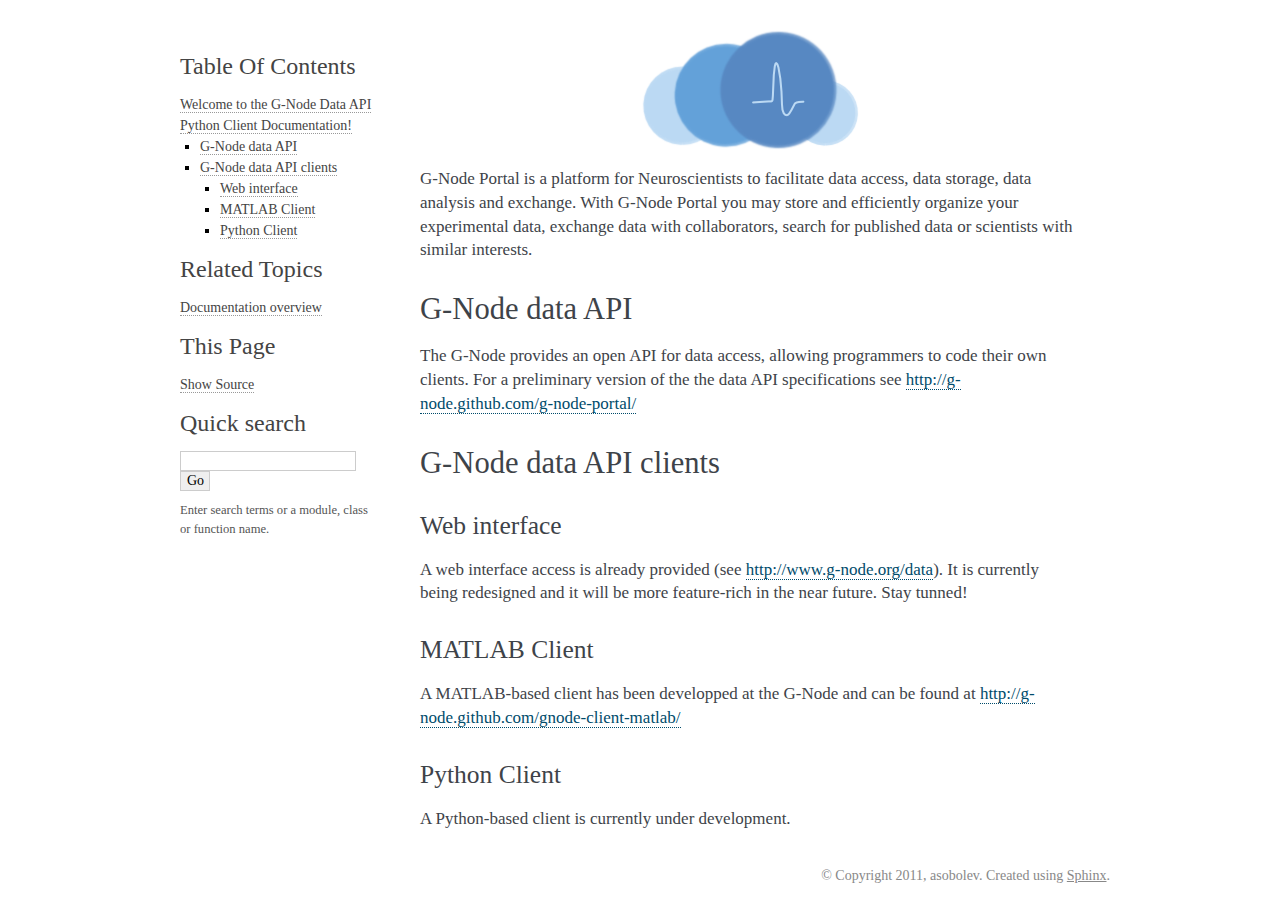
==== index.html @ b9b20824 "fix stupid _static bug" ====
<!DOCTYPE html PUBLIC "-//W3C//DTD XHTML 1.0 Transitional//EN"
  "http://www.w3.org/TR/xhtml1/DTD/xhtml1-transitional.dtd">


<html xmlns="http://www.w3.org/1999/xhtml">
  <head>
    <meta http-equiv="Content-Type" content="text/html; charset=utf-8" />
    
    <title>Welcome to the G-Node Data API Python Client Documentation! &mdash; g-node-portal 0.6 documentation</title>
    
    <link rel="stylesheet" href="static/flasky.css" type="text/css" />
    <link rel="stylesheet" href="static/pygments.css" type="text/css" />
    
    <script type="text/javascript">
      var DOCUMENTATION_OPTIONS = {
        URL_ROOT:    '',
        VERSION:     '0.6',
        COLLAPSE_INDEX: false,
        FILE_SUFFIX: '.html',
        HAS_SOURCE:  true
      };
    </script>
    <script type="text/javascript" src="static/jquery.js"></script>
    <script type="text/javascript" src="static/underscore.js"></script>
    <script type="text/javascript" src="static/doctools.js"></script>
    <link rel="top" title="g-node-portal 0.6 documentation" href="#" />
   
  
  <link media="only screen and (max-device-width: 480px)" href="static/small_flask.css" type= "text/css" rel="stylesheet" />

  </head>
  <body>
  
  
  <div class=indexwrapper>
  

    <div class="related">
      <h3>Navigation</h3>
      <ul>
        <li class="right" style="margin-right: 10px">
          <a href="genindex.html" title="General Index"
             accesskey="I">index</a></li>
        <li><a href="#">g-node-portal 0.6 documentation</a> &raquo;</li> 
      </ul>
    </div>  

    <div class="document">
      <div class="documentwrapper">
        <div class="bodywrapper">
          <div class="body">
            
  <div class="section" id="welcome-to-the-g-node-data-api-python-client-documentation">
<h1>Welcome to the G-Node Data API Python Client Documentation!<a class="headerlink" href="#welcome-to-the-g-node-data-api-python-client-documentation" title="Permalink to this headline">¶</a></h1>
<p>G-Node Portal is a platform for Neuroscientists to facilitate data access, data storage, data analysis and exchange. With G-Node Portal you may store and efficiently organize your experimental data, exchange data with collaborators, search for published data or scientists with similar interests.</p>
<div class="section" id="g-node-data-api">
<h2>G-Node data API<a class="headerlink" href="#g-node-data-api" title="Permalink to this headline">¶</a></h2>
<p>The G-Node provides an open API for data access, allowing programmers to code their own clients. For a preliminary version of the the data API specifications see <a class="reference external" href="http://g-node.github.com/g-node-portal/">http://g-node.github.com/g-node-portal/</a></p>
</div>
<div class="section" id="g-node-data-api-clients">
<h2>G-Node data API clients<a class="headerlink" href="#g-node-data-api-clients" title="Permalink to this headline">¶</a></h2>
<div class="section" id="web-interface">
<h3>Web interface<a class="headerlink" href="#web-interface" title="Permalink to this headline">¶</a></h3>
<p>A web interface access is already provided (see <a class="reference external" href="http://www.g-node.org/data">http://www.g-node.org/data</a>). It is currently being redesigned and it will be more feature-rich in the near future. Stay tunned!</p>
</div>
<div class="section" id="matlab-client">
<h3>MATLAB Client<a class="headerlink" href="#matlab-client" title="Permalink to this headline">¶</a></h3>
<p>A MATLAB-based client has been developped at the G-Node and can be found at <a class="reference external" href="http://g-node.github.com/gnode-client-matlab/">http://g-node.github.com/gnode-client-matlab/</a></p>
</div>
<div class="section" id="python-client">
<h3>Python Client<a class="headerlink" href="#python-client" title="Permalink to this headline">¶</a></h3>
<p>A Python-based client is currently under development.</p>
</div>
</div>
</div>


          </div>
        </div>
      </div>
      <div class="sphinxsidebar">
        <div class="sphinxsidebarwrapper">
  <h3><a href="#">Table Of Contents</a></h3>
  <ul>
<li><a class="reference internal" href="#">Welcome to the G-Node Data API Python Client Documentation!</a><ul>
<li><a class="reference internal" href="#g-node-data-api">G-Node data API</a></li>
<li><a class="reference internal" href="#g-node-data-api-clients">G-Node data API clients</a><ul>
<li><a class="reference internal" href="#web-interface">Web interface</a></li>
<li><a class="reference internal" href="#matlab-client">MATLAB Client</a></li>
<li><a class="reference internal" href="#python-client">Python Client</a></li>
</ul>
</li>
</ul>
</li>
</ul>
<h3>Related Topics</h3>
<ul>
  <li><a href="#">Documentation overview</a><ul>
  </ul></li>
</ul>
  <h3>This Page</h3>
  <ul class="this-page-menu">
    <li><a href="_sources/index.txt"
           rel="nofollow">Show Source</a></li>
  </ul>
<div id="searchbox" style="display: none">
  <h3>Quick search</h3>
    <form class="search" action="search.html" method="get">
      <input type="text" name="q" />
      <input type="submit" value="Go" />
      <input type="hidden" name="check_keywords" value="yes" />
      <input type="hidden" name="area" value="default" />
    </form>
    <p class="searchtip" style="font-size: 90%">
    Enter search terms or a module, class or function name.
    </p>
</div>
<script type="text/javascript">$('#searchbox').show(0);</script>
        </div>
      </div>
      <div class="clearer"></div>
    </div>
  <div class="footer">
    &copy; Copyright 2011, asobolev.
    Created using <a href="http://sphinx.pocoo.org/">Sphinx</a>.
  </div>
  
  </div>
  
  </body>
</html>
---- static/flasky.css ----
/*
 * flasky.css_t
 * ~~~~~~~~~~~~
 *
 * :copyright: Copyright 2010 by Armin Ronacher.
 * :license: Flask Design License, see LICENSE for details.
 */



 
@import url("basic.css");
 
/* -- page layout ----------------------------------------------------------- */
 
body {
    font-family: 'Georgia', serif;
    font-size: 17px;
    background-color: white;
    color: #000;
    margin: 0;
    padding: 0;
}

div.document {
    width: 940px;
    margin: 30px auto 0 auto;
}

div.documentwrapper {
    float: left;
    width: 100%;
}

div.bodywrapper {
    margin: 0 0 0 220px;
}

div.sphinxsidebar {
    width: 220px;
}

hr {
    border: 1px solid #B1B4B6;
}
 
div.body {
    background-color: #ffffff;
    color: #3E4349;
    padding: 0 30px 0 30px;
}

img.floatingflask {
    padding: 0 0 10px 10px;
    float: right;
}
 
div.footer {
    width: 940px;
    margin: 20px auto 30px auto;
    font-size: 14px;
    color: #888;
    text-align: right;
}

div.footer a {
    color: #888;
}

div.related {
    display: none;
}
 
div.sphinxsidebar a {
    color: #444;
    text-decoration: none;
    border-bottom: 1px dotted #999;
}

div.sphinxsidebar a:hover {
    border-bottom: 1px solid #999;
}
 
div.sphinxsidebar {
    font-size: 14px;
    line-height: 1.5;
}

div.sphinxsidebarwrapper {
    padding: 18px 10px;
}

div.sphinxsidebarwrapper p.logo {
    padding: 0 0 20px 0;
    margin: 0;
    text-align: center;
}
 
div.sphinxsidebar h3,
div.sphinxsidebar h4 {
    font-family: 'Garamond', 'Georgia', serif;
    color: #444;
    font-size: 24px;
    font-weight: normal;
    margin: 0 0 5px 0;
    padding: 0;
}

div.sphinxsidebar h4 {
    font-size: 20px;
}
 
div.sphinxsidebar h3 a {
    color: #444;
}

div.sphinxsidebar p.logo a,
div.sphinxsidebar h3 a,
div.sphinxsidebar p.logo a:hover,
div.sphinxsidebar h3 a:hover {
    border: none;
}
 
div.sphinxsidebar p {
    color: #555;
    margin: 10px 0;
}

div.sphinxsidebar ul {
    margin: 10px 0;
    padding: 0;
    color: #000;
}
 
div.sphinxsidebar input {
    border: 1px solid #ccc;
    font-family: 'Georgia', serif;
    font-size: 1em;
}
 
/* -- body styles ----------------------------------------------------------- */
 
a {
    color: #004B6B;
    text-decoration: underline;
}
 
a:hover {
    color: #6D4100;
    text-decoration: underline;
}
 
div.body h1,
div.body h2,
div.body h3,
div.body h4,
div.body h5,
div.body h6 {
    font-family: 'Garamond', 'Georgia', serif;
    font-weight: normal;
    margin: 30px 0px 10px 0px;
    padding: 0;
}


div.indexwrapper h1 {
    text-indent: -999999px;
    background: url('logo.png') no-repeat center center;
    height: 120px;
}

 
div.body h1 { margin-top: 0; padding-top: 0; font-size: 240%; }
div.body h2 { font-size: 180%; }
div.body h3 { font-size: 150%; }
div.body h4 { font-size: 130%; }
div.body h5 { font-size: 100%; }
div.body h6 { font-size: 100%; }
 
a.headerlink {
    color: #ddd;
    padding: 0 4px;
    text-decoration: none;
}
 
a.headerlink:hover {
    color: #444;
    background: #eaeaea;
}
 
div.body p, div.body dd, div.body li {
    line-height: 1.4em;
}

div.admonition {
    background: #fafafa;
    margin: 20px -30px;
    padding: 10px 30px;
    border-top: 1px solid #ccc;
    border-bottom: 1px solid #ccc;
}

div.admonition tt.xref, div.admonition a tt {
    border-bottom: 1px solid #fafafa;
}

dd div.admonition {
    margin-left: -60px;
    padding-left: 60px;
}

div.admonition p.admonition-title {
    font-family: 'Garamond', 'Georgia', serif;
    font-weight: normal;
    font-size: 24px;
    margin: 0 0 10px 0;
    padding: 0;
    line-height: 1;
}

div.admonition p.last {
    margin-bottom: 0;
}

div.highlight {
    background-color: white;
}

dt:target, .highlight {
    background: #FAF3E8;
}

div.note {
    background-color: #eee;
    border: 1px solid #ccc;
}
 
div.seealso {
    background-color: #ffc;
    border: 1px solid #ff6;
}
 
div.topic {
    background-color: #eee;
}
 
p.admonition-title {
    display: inline;
}
 
p.admonition-title:after {
    content: ":";
}

pre, tt {
    font-family: 'Consolas', 'Menlo', 'Deja Vu Sans Mono', 'Bitstream Vera Sans Mono', monospace;
    font-size: 0.9em;
}

img.screenshot {
}

tt.descname, tt.descclassname {
    font-size: 0.95em;
}

tt.descname {
    padding-right: 0.08em;
}

img.screenshot {
    -moz-box-shadow: 2px 2px 4px #eee;
    -webkit-box-shadow: 2px 2px 4px #eee;
    box-shadow: 2px 2px 4px #eee;
}

table.docutils {
    border: 1px solid #888;
    -moz-box-shadow: 2px 2px 4px #eee;
    -webkit-box-shadow: 2px 2px 4px #eee;
    box-shadow: 2px 2px 4px #eee;
}

table.docutils td, table.docutils th {
    border: 1px solid #888;
    padding: 0.25em 0.7em;
}

table.field-list, table.footnote {
    border: none;
    -moz-box-shadow: none;
    -webkit-box-shadow: none;
    box-shadow: none;
}

table.footnote {
    margin: 15px 0;
    width: 100%;
    border: 1px solid #eee;
    background: #fdfdfd;
    font-size: 0.9em;
}

table.footnote + table.footnote {
    margin-top: -15px;
    border-top: none;
}

table.field-list th {
    padding: 0 0.8em 0 0;
}

table.field-list td {
    padding: 0;
}

table.footnote td.label {
    width: 0px;
    padding: 0.3em 0 0.3em 0.5em;
}

table.footnote td {
    padding: 0.3em 0.5em;
}

dl {
    margin: 0;
    padding: 0;
}

dl dd {
    margin-left: 30px;
}

blockquote {
    margin: 0 0 0 30px;
    padding: 0;
}

ul, ol {
    margin: 10px 0 10px 30px;
    padding: 0;
}
 
pre {
    background: #eee;
    padding: 7px 30px;
    margin: 15px -30px;
    line-height: 1.3em;
}

dl pre, blockquote pre, li pre {
    margin-left: -60px;
    padding-left: 60px;
}

dl dl pre {
    margin-left: -90px;
    padding-left: 90px;
}
 
tt {
    background-color: #ecf0f3;
    color: #222;
    /* padding: 1px 2px; */
}

tt.xref, a tt {
    background-color: #FBFBFB;
    border-bottom: 1px solid white;
}

a.reference {
    text-decoration: none;
    border-bottom: 1px dotted #004B6B;
}

a.reference:hover {
    border-bottom: 1px solid #6D4100;
}

a.footnote-reference {
    text-decoration: none;
    font-size: 0.7em;
    vertical-align: top;
    border-bottom: 1px dotted #004B6B;
}

a.footnote-reference:hover {
    border-bottom: 1px solid #6D4100;
}

a:hover tt {
    background: #EEE;
}
---- static/pygments.css ----
.highlight .hll { background-color: #ffffcc }
.highlight  { background: #eeffcc; }
.highlight .c { color: #408090; font-style: italic } /* Comment */
.highlight .err { border: 1px solid #FF0000 } /* Error */
.highlight .k { color: #007020; font-weight: bold } /* Keyword */
.highlight .o { color: #666666 } /* Operator */
.highlight .cm { color: #408090; font-style: italic } /* Comment.Multiline */
.highlight .cp { color: #007020 } /* Comment.Preproc */
.highlight .c1 { color: #408090; font-style: italic } /* Comment.Single */
.highlight .cs { color: #408090; background-color: #fff0f0 } /* Comment.Special */
.highlight .gd { color: #A00000 } /* Generic.Deleted */
.highlight .ge { font-style: italic } /* Generic.Emph */
.highlight .gr { color: #FF0000 } /* Generic.Error */
.highlight .gh { color: #000080; font-weight: bold } /* Generic.Heading */
.highlight .gi { color: #00A000 } /* Generic.Inserted */
.highlight .go { color: #303030 } /* Generic.Output */
.highlight .gp { color: #c65d09; font-weight: bold } /* Generic.Prompt */
.highlight .gs { font-weight: bold } /* Generic.Strong */
.highlight .gu { color: #800080; font-weight: bold } /* Generic.Subheading */
.highlight .gt { color: #0040D0 } /* Generic.Traceback */
.highlight .kc { color: #007020; font-weight: bold } /* Keyword.Constant */
.highlight .kd { color: #007020; font-weight: bold } /* Keyword.Declaration */
.highlight .kn { color: #007020; font-weight: bold } /* Keyword.Namespace */
.highlight .kp { color: #007020 } /* Keyword.Pseudo */
.highlight .kr { color: #007020; font-weight: bold } /* Keyword.Reserved */
.highlight .kt { color: #902000 } /* Keyword.Type */
.highlight .m { color: #208050 } /* Literal.Number */
.highlight .s { color: #4070a0 } /* Literal.String */
.highlight .na { color: #4070a0 } /* Name.Attribute */
.highlight .nb { color: #007020 } /* Name.Builtin */
.highlight .nc { color: #0e84b5; font-weight: bold } /* Name.Class */
.highlight .no { color: #60add5 } /* Name.Constant */
.highlight .nd { color: #555555; font-weight: bold } /* Name.Decorator */
.highlight .ni { color: #d55537; font-weight: bold } /* Name.Entity */
.highlight .ne { color: #007020 } /* Name.Exception */
.highlight .nf { color: #06287e } /* Name.Function */
.highlight .nl { color: #002070; font-weight: bold } /* Name.Label */
.highlight .nn { color: #0e84b5; font-weight: bold } /* Name.Namespace */
.highlight .nt { color: #062873; font-weight: bold } /* Name.Tag */
.highlight .nv { color: #bb60d5 } /* Name.Variable */
.highlight .ow { color: #007020; font-weight: bold } /* Operator.Word */
.highlight .w { color: #bbbbbb } /* Text.Whitespace */
.highlight .mf { color: #208050 } /* Literal.Number.Float */
.highlight .mh { color: #208050 } /* Literal.Number.Hex */
.highlight .mi { color: #208050 } /* Literal.Number.Integer */
.highlight .mo { color: #208050 } /* Literal.Number.Oct */
.highlight .sb { color: #4070a0 } /* Literal.String.Backtick */
.highlight .sc { color: #4070a0 } /* Literal.String.Char */
.highlight .sd { color: #4070a0; font-style: italic } /* Literal.String.Doc */
.highlight .s2 { color: #4070a0 } /* Literal.String.Double */
.highlight .se { color: #4070a0; font-weight: bold } /* Literal.String.Escape */
.highlight .sh { color: #4070a0 } /* Literal.String.Heredoc */
.highlight .si { color: #70a0d0; font-style: italic } /* Literal.String.Interpol */
.highlight .sx { color: #c65d09 } /* Literal.String.Other */
.highlight .sr { color: #235388 } /* Literal.String.Regex */
.highlight .s1 { color: #4070a0 } /* Literal.String.Single */
.highlight .ss { color: #517918 } /* Literal.String.Symbol */
.highlight .bp { color: #007020 } /* Name.Builtin.Pseudo */
.highlight .vc { color: #bb60d5 } /* Name.Variable.Class */
.highlight .vg { color: #bb60d5 } /* Name.Variable.Global */
.highlight .vi { color: #bb60d5 } /* Name.Variable.Instance */
.highlight .il { color: #208050 } /* Literal.Number.Integer.Long */
---- static/small_flask.css ----
/*
 * small_flask.css_t
 * ~~~~~~~~~~~~~~~~~
 *
 * :copyright: Copyright 2010 by Armin Ronacher.
 * :license: Flask Design License, see LICENSE for details.
 */

body {
    margin: 0;
    padding: 20px 30px;
}

div.documentwrapper {
    float: none;
    background: white;
}

div.sphinxsidebar {
    display: block;
    float: none;
    width: 102.5%;
    margin: 50px -30px -20px -30px;
    padding: 10px 20px;
    background: #333;
    color: white;
}

div.sphinxsidebar h3, div.sphinxsidebar h4, div.sphinxsidebar p,
div.sphinxsidebar h3 a {
    color: white;
}

div.sphinxsidebar a {
    color: #aaa;
}

div.sphinxsidebar p.logo {
    display: none;
}

div.document {
    width: 100%;
    margin: 0;
}

div.related {
    display: block;
    margin: 0;
    padding: 10px 0 20px 0;
}

div.related ul,
div.related ul li {
    margin: 0;
    padding: 0;
}

div.footer {
    display: none;
}

div.bodywrapper {
    margin: 0;
}

div.body {
    min-height: 0;
    padding: 0;
}
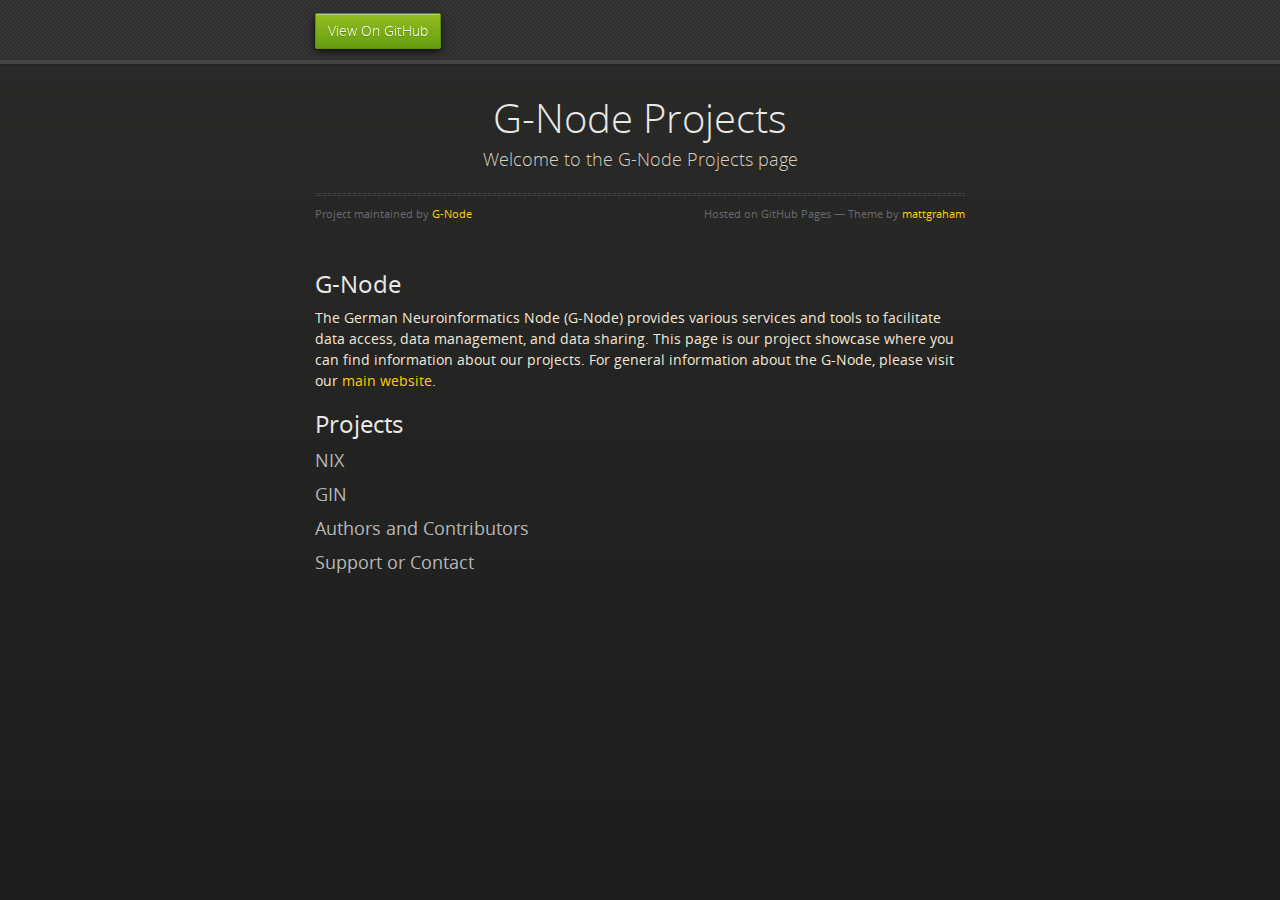
==== commit ab976b16: "Replace master branch with page content via GitHub" ====
--- a/index.html
+++ b/index.html
@@ -1,132 +1,65 @@
-
-<!DOCTYPE html PUBLIC "-//W3C//DTD XHTML 1.0 Transitional//EN"
-  "http://www.w3.org/TR/xhtml1/DTD/xhtml1-transitional.dtd">
-
-
-<html xmlns="http://www.w3.org/1999/xhtml">
+<!doctype html>
+<html>
   <head>
-    <meta http-equiv="Content-Type" content="text/html; charset=utf-8" />
-    
-    <title>Welcome to the G-Node Data API Python Client Documentation! &mdash; g-node-portal 0.6 documentation</title>
-    
-    <link rel="stylesheet" href="static/flasky.css" type="text/css" />
-    <link rel="stylesheet" href="static/pygments.css" type="text/css" />
-    
-    <script type="text/javascript">
-      var DOCUMENTATION_OPTIONS = {
-        URL_ROOT:    '',
-        VERSION:     '0.6',
-        COLLAPSE_INDEX: false,
-        FILE_SUFFIX: '.html',
-        HAS_SOURCE:  true
-      };
-    </script>
-    <script type="text/javascript" src="static/jquery.js"></script>
-    <script type="text/javascript" src="static/underscore.js"></script>
-    <script type="text/javascript" src="static/doctools.js"></script>
-    <link rel="top" title="g-node-portal 0.6 documentation" href="#" />
-   
-  
-  <link media="only screen and (max-device-width: 480px)" href="static/small_flask.css" type= "text/css" rel="stylesheet" />
+    <meta charset="utf-8">
+    <meta http-equiv="X-UA-Compatible" content="chrome=1">
+    <title>G-Node Projects by G-Node</title>
+    <link rel="stylesheet" href="stylesheets/styles.css">
+    <link rel="stylesheet" href="stylesheets/github-dark.css">
+    <script src="https://ajax.googleapis.com/ajax/libs/jquery/1.7.1/jquery.min.js"></script>
+    <script src="javascripts/respond.js"></script>
+    <!--[if lt IE 9]>
+      <script src="//html5shiv.googlecode.com/svn/trunk/html5.js"></script>
+    <![endif]-->
+    <!--[if lt IE 8]>
+    <link rel="stylesheet" href="stylesheets/ie.css">
+    <![endif]-->
+    <meta name="viewport" content="width=device-width, initial-scale=1, user-scalable=no">
 
   </head>
   <body>
-  
-  
-  <div class=indexwrapper>
-  
+      <div id="header">
+        <nav>
+          <li class="fork"><a href="https://github.com/G-Node">View On GitHub</a></li>
+        </nav>
+      </div><!-- end header -->
 
-    <div class="related">
-      <h3>Navigation</h3>
-      <ul>
-        <li class="right" style="margin-right: 10px">
-          <a href="genindex.html" title="General Index"
-             accesskey="I">index</a></li>
-        <li><a href="#">g-node-portal 0.6 documentation</a> &raquo;</li> 
-      </ul>
-    </div>  
+    <div class="wrapper">
 
-    <div class="document">
-      <div class="documentwrapper">
-        <div class="bodywrapper">
-          <div class="body">
-            
-  <div class="section" id="welcome-to-the-g-node-data-api-python-client-documentation">
-<h1>Welcome to the G-Node Data API Python Client Documentation!<a class="headerlink" href="#welcome-to-the-g-node-data-api-python-client-documentation" title="Permalink to this headline">¶</a></h1>
-<p>G-Node Portal is a platform for Neuroscientists to facilitate data access, data storage, data analysis and exchange. With G-Node Portal you may store and efficiently organize your experimental data, exchange data with collaborators, search for published data or scientists with similar interests.</p>
-<div class="section" id="g-node-data-api">
-<h2>G-Node data API<a class="headerlink" href="#g-node-data-api" title="Permalink to this headline">¶</a></h2>
-<p>The G-Node provides an open API for data access, allowing programmers to code their own clients. For a preliminary version of the the data API specifications see <a class="reference external" href="http://g-node.github.com/g-node-portal/">http://g-node.github.com/g-node-portal/</a></p>
-</div>
-<div class="section" id="g-node-data-api-clients">
-<h2>G-Node data API clients<a class="headerlink" href="#g-node-data-api-clients" title="Permalink to this headline">¶</a></h2>
-<div class="section" id="web-interface">
-<h3>Web interface<a class="headerlink" href="#web-interface" title="Permalink to this headline">¶</a></h3>
-<p>A web interface access is already provided (see <a class="reference external" href="http://www.g-node.org/data">http://www.g-node.org/data</a>). It is currently being redesigned and it will be more feature-rich in the near future. Stay tunned!</p>
-</div>
-<div class="section" id="matlab-client">
-<h3>MATLAB Client<a class="headerlink" href="#matlab-client" title="Permalink to this headline">¶</a></h3>
-<p>A MATLAB-based client has been developped at the G-Node and can be found at <a class="reference external" href="http://g-node.github.com/gnode-client-matlab/">http://g-node.github.com/gnode-client-matlab/</a></p>
-</div>
-<div class="section" id="python-client">
-<h3>Python Client<a class="headerlink" href="#python-client" title="Permalink to this headline">¶</a></h3>
-<p>A Python-based client is currently under development.</p>
-</div>
-</div>
-</div>
+      <section>
+        <div id="title">
+          <h1>G-Node Projects</h1>
+          <p>Welcome to the G-Node Projects page</p>
+          <hr>
+          <span class="credits left">Project maintained by <a href="https://github.com/G-Node">G-Node</a></span>
+          <span class="credits right">Hosted on GitHub Pages &mdash; Theme by <a href="https://twitter.com/michigangraham">mattgraham</a></span>
+        </div>
 
+        <h2>
+<a id="g-node" class="anchor" href="#g-node" aria-hidden="true"><span aria-hidden="true" class="octicon octicon-link"></span></a>G-Node</h2>
 
-          </div>
-        </div>
-      </div>
-      <div class="sphinxsidebar">
-        <div class="sphinxsidebarwrapper">
-  <h3><a href="#">Table Of Contents</a></h3>
-  <ul>
-<li><a class="reference internal" href="#">Welcome to the G-Node Data API Python Client Documentation!</a><ul>
-<li><a class="reference internal" href="#g-node-data-api">G-Node data API</a></li>
-<li><a class="reference internal" href="#g-node-data-api-clients">G-Node data API clients</a><ul>
-<li><a class="reference internal" href="#web-interface">Web interface</a></li>
-<li><a class="reference internal" href="#matlab-client">MATLAB Client</a></li>
-<li><a class="reference internal" href="#python-client">Python Client</a></li>
-</ul>
-</li>
-</ul>
-</li>
-</ul>
-<h3>Related Topics</h3>
-<ul>
-  <li><a href="#">Documentation overview</a><ul>
-  </ul></li>
-</ul>
-  <h3>This Page</h3>
-  <ul class="this-page-menu">
-    <li><a href="_sources/index.txt"
-           rel="nofollow">Show Source</a></li>
-  </ul>
-<div id="searchbox" style="display: none">
-  <h3>Quick search</h3>
-    <form class="search" action="search.html" method="get">
-      <input type="text" name="q" />
-      <input type="submit" value="Go" />
-      <input type="hidden" name="check_keywords" value="yes" />
-      <input type="hidden" name="area" value="default" />
-    </form>
-    <p class="searchtip" style="font-size: 90%">
-    Enter search terms or a module, class or function name.
-    </p>
-</div>
-<script type="text/javascript">$('#searchbox').show(0);</script>
-        </div>
-      </div>
-      <div class="clearer"></div>
+<p>The German Neuroinformatics Node (G-Node) provides various services and tools to facilitate data access, data management, and data sharing.
+This page is our project showcase where you can find information about our projects.
+For general information about the G-Node, please visit our <a href="http://www.g-node.org">main website</a>.</p>
+
+<h2>
+<a id="projects" class="anchor" href="#projects" aria-hidden="true"><span aria-hidden="true" class="octicon octicon-link"></span></a>Projects</h2>
+
+<h3>
+<a id="nix" class="anchor" href="#nix" aria-hidden="true"><span aria-hidden="true" class="octicon octicon-link"></span></a>NIX</h3>
+
+<h3>
+<a id="gin" class="anchor" href="#gin" aria-hidden="true"><span aria-hidden="true" class="octicon octicon-link"></span></a>GIN</h3>
+
+<h3>
+<a id="authors-and-contributors" class="anchor" href="#authors-and-contributors" aria-hidden="true"><span aria-hidden="true" class="octicon octicon-link"></span></a>Authors and Contributors</h3>
+
+<h3>
+<a id="support-or-contact" class="anchor" href="#support-or-contact" aria-hidden="true"><span aria-hidden="true" class="octicon octicon-link"></span></a>Support or Contact</h3>
+      </section>
+
     </div>
-  <div class="footer">
-    &copy; Copyright 2011, asobolev.
-    Created using <a href="http://sphinx.pocoo.org/">Sphinx</a>.
-  </div>
-  
-  </div>
-  
+    <!--[if !IE]><script>fixScale(document);</script><![endif]-->
+    
   </body>
-</html>+</html>
--- a/stylesheets/styles.css
+++ b/stylesheets/styles.css
@@ -0,0 +1,851 @@
+@font-face {
+  font-family: 'OpenSansLight';
+  src: url("../fonts/OpenSans-Light-webfont.eot");
+  src: url("../fonts/OpenSans-Light-webfont.eot?#iefix") format("embedded-opentype"), url("../fonts/OpenSans-Light-webfont.woff") format("woff"), url("../fonts/OpenSans-Light-webfont.ttf") format("truetype"), url("../fonts/OpenSans-Light-webfont.svg#OpenSansLight") format("svg");
+  font-weight: normal;
+  font-style: normal;
+}
+
+@font-face {
+  font-family: 'OpenSansLightItalic';
+  src: url("../fonts/OpenSans-LightItalic-webfont.eot");
+  src: url("../fonts/OpenSans-LightItalic-webfont.eot?#iefix") format("embedded-opentype"), url("../fonts/OpenSans-LightItalic-webfont.woff") format("woff"), url("../fonts/OpenSans-LightItalic-webfont.ttf") format("truetype"), url("../fonts/OpenSans-LightItalic-webfont.svg#OpenSansLightItalic") format("svg");
+  font-weight: normal;
+  font-style: normal;
+}
+
+@font-face {
+  font-family: 'OpenSansRegular';
+  src: url("../fonts/OpenSans-Regular-webfont.eot");
+  src: url("../fonts/OpenSans-Regular-webfont.eot?#iefix") format("embedded-opentype"), url("../fonts/OpenSans-Regular-webfont.woff") format("woff"), url("../fonts/OpenSans-Regular-webfont.ttf") format("truetype"), url("../fonts/OpenSans-Regular-webfont.svg#OpenSansRegular") format("svg");
+  font-weight: normal;
+  font-style: normal;
+  -webkit-font-smoothing: antialiased;
+}
+
+@font-face {
+  font-family: 'OpenSansItalic';
+  src: url("../fonts/OpenSans-Italic-webfont.eot");
+  src: url("../fonts/OpenSans-Italic-webfont.eot?#iefix") format("embedded-opentype"), url("../fonts/OpenSans-Italic-webfont.woff") format("woff"), url("../fonts/OpenSans-Italic-webfont.ttf") format("truetype"), url("../fonts/OpenSans-Italic-webfont.svg#OpenSansItalic") format("svg");
+  font-weight: normal;
+  font-style: normal;
+  -webkit-font-smoothing: antialiased;
+}
+
+@font-face {
+  font-family: 'OpenSansSemibold';
+  src: url("../fonts/OpenSans-Semibold-webfont.eot");
+  src: url("../fonts/OpenSans-Semibold-webfont.eot?#iefix") format("embedded-opentype"), url("../fonts/OpenSans-Semibold-webfont.woff") format("woff"), url("../fonts/OpenSans-Semibold-webfont.ttf") format("truetype"), url("../fonts/OpenSans-Semibold-webfont.svg#OpenSansSemibold") format("svg");
+  font-weight: normal;
+  font-style: normal;
+  -webkit-font-smoothing: antialiased;
+}
+
+@font-face {
+  font-family: 'OpenSansSemiboldItalic';
+  src: url("../fonts/OpenSans-SemiboldItalic-webfont.eot");
+  src: url("../fonts/OpenSans-SemiboldItalic-webfont.eot?#iefix") format("embedded-opentype"), url("../fonts/OpenSans-SemiboldItalic-webfont.woff") format("woff"), url("../fonts/OpenSans-SemiboldItalic-webfont.ttf") format("truetype"), url("../fonts/OpenSans-SemiboldItalic-webfont.svg#OpenSansSemiboldItalic") format("svg");
+  font-weight: normal;
+  font-style: normal;
+  -webkit-font-smoothing: antialiased;
+}
+
+@font-face {
+  font-family: 'OpenSansBold';
+  src: url("../fonts/OpenSans-Bold-webfont.eot");
+  src: url("../fonts/OpenSans-Bold-webfont.eot?#iefix") format("embedded-opentype"), url("../fonts/OpenSans-Bold-webfont.woff") format("woff"), url("../fonts/OpenSans-Bold-webfont.ttf") format("truetype"), url("../fonts/OpenSans-Bold-webfont.svg#OpenSansBold") format("svg");
+  font-weight: normal;
+  font-style: normal;
+  -webkit-font-smoothing: antialiased;
+}
+
+@font-face {
+  font-family: 'OpenSansBoldItalic';
+  src: url("../fonts/OpenSans-BoldItalic-webfont.eot");
+  src: url("../fonts/OpenSans-BoldItalic-webfont.eot?#iefix") format("embedded-opentype"), url("../fonts/OpenSans-BoldItalic-webfont.woff") format("woff"), url("../fonts/OpenSans-BoldItalic-webfont.ttf") format("truetype"), url("../fonts/OpenSans-BoldItalic-webfont.svg#OpenSansBoldItalic") format("svg");
+  font-weight: normal;
+  font-style: normal;
+  -webkit-font-smoothing: antialiased;
+}
+
+/* normalize.css 2012-02-07T12:37 UTC - https://github.com/necolas/normalize.css */
+/* =============================================================================
+   HTML5 display definitions
+   ========================================================================== */
+/*
+ * Corrects block display not defined in IE6/7/8/9 & FF3
+ */
+article,
+aside,
+details,
+figcaption,
+figure,
+footer,
+header,
+hgroup,
+nav,
+section,
+summary {
+  display: block;
+}
+
+/*
+ * Corrects inline-block display not defined in IE6/7/8/9 & FF3
+ */
+audio,
+canvas,
+video {
+  display: inline-block;
+  *display: inline;
+  *zoom: 1;
+}
+
+/*
+ * Prevents modern browsers from displaying 'audio' without controls
+ */
+audio:not([controls]) {
+  display: none;
+}
+
+/*
+ * Addresses styling for 'hidden' attribute not present in IE7/8/9, FF3, S4
+ * Known issue: no IE6 support
+ */
+[hidden] {
+  display: none;
+}
+
+/* =============================================================================
+   Base
+   ========================================================================== */
+/*
+ * 1. Corrects text resizing oddly in IE6/7 when body font-size is set using em units
+ *    http://clagnut.com/blog/348/#c790
+ * 2. Prevents iOS text size adjust after orientation change, without disabling user zoom
+ *    www.456bereastreet.com/archive/201012/controlling_text_size_in_safari_for_ios_without_disabling_user_zoom/
+ */
+html {
+  font-size: 100%;
+  /* 1 */
+  -webkit-text-size-adjust: 100%;
+  /* 2 */
+  -ms-text-size-adjust: 100%;
+  /* 2 */
+}
+
+/*
+ * Addresses font-family inconsistency between 'textarea' and other form elements.
+ */
+html,
+button,
+input,
+select,
+textarea {
+  font-family: sans-serif;
+}
+
+/*
+ * Addresses margins handled incorrectly in IE6/7
+ */
+body {
+  margin: 0;
+}
+
+/* =============================================================================
+   Links
+   ========================================================================== */
+/*
+ * Addresses outline displayed oddly in Chrome
+ */
+a:focus {
+  outline: thin dotted;
+}
+
+/*
+ * Improves readability when focused and also mouse hovered in all browsers
+ * people.opera.com/patrickl/experiments/keyboard/test
+ */
+a:hover,
+a:active {
+  outline: 0;
+}
+
+/* =============================================================================
+   Typography
+   ========================================================================== */
+/*
+ * Addresses font sizes and margins set differently in IE6/7
+ * Addresses font sizes within 'section' and 'article' in FF4+, Chrome, S5
+ */
+h1 {
+  font-size: 2em;
+  margin: 0.67em 0;
+}
+
+h2 {
+  font-size: 1.5em;
+  margin: 0.83em 0;
+}
+
+h3 {
+  font-size: 1.17em;
+  margin: 1em 0;
+}
+
+h4 {
+  font-size: 1em;
+  margin: 1.33em 0;
+}
+
+h5 {
+  font-size: 0.83em;
+  margin: 1.67em 0;
+}
+
+h6 {
+  font-size: 0.75em;
+  margin: 2.33em 0;
+}
+
+/*
+ * Addresses styling not present in IE7/8/9, S5, Chrome
+ */
+abbr[title] {
+  border-bottom: 1px dotted;
+}
+
+/*
+ * Addresses style set to 'bolder' in FF3+, S4/5, Chrome
+*/
+b,
+strong {
+  font-weight: bold;
+}
+
+blockquote {
+  margin: 1em 40px;
+}
+
+/*
+ * Addresses styling not present in S5, Chrome
+ */
+dfn {
+  font-style: italic;
+}
+
+/*
+ * Addresses styling not present in IE6/7/8/9
+ */
+mark {
+  background: #ff0;
+  color: #000;
+}
+
+/*
+ * Addresses margins set differently in IE6/7
+ */
+p,
+pre {
+  margin: 1em 0;
+}
+
+/*
+ * Corrects font family set oddly in IE6, S4/5, Chrome
+ * en.wikipedia.org/wiki/User:Davidgothberg/Test59
+ */
+pre,
+code,
+kbd,
+samp {
+  font-family: monospace, serif;
+  _font-family: 'courier new', monospace;
+  font-size: 1em;
+}
+
+/*
+ * 1. Addresses CSS quotes not supported in IE6/7
+ * 2. Addresses quote property not supported in S4
+ */
+/* 1 */
+q {
+  quotes: none;
+}
+
+/* 2 */
+q:before,
+q:after {
+  content: '';
+  content: none;
+}
+
+small {
+  font-size: 75%;
+}
+
+/*
+ * Prevents sub and sup affecting line-height in all browsers
+ * gist.github.com/413930
+ */
+sub,
+sup {
+  font-size: 75%;
+  line-height: 0;
+  position: relative;
+  vertical-align: baseline;
+}
+
+sup {
+  top: -0.5em;
+}
+
+sub {
+  bottom: -0.25em;
+}
+
+/* =============================================================================
+   Lists
+   ========================================================================== */
+/*
+ * Addresses margins set differently in IE6/7
+ */
+dl,
+menu,
+ol,
+ul {
+  margin: 1em 0;
+}
+
+dd {
+  margin: 0 0 0 40px;
+}
+
+/*
+ * Addresses paddings set differently in IE6/7
+ */
+menu,
+ol,
+ul {
+  padding: 0 0 0 40px;
+}
+
+/*
+ * Corrects list images handled incorrectly in IE7
+ */
+nav ul,
+nav ol {
+  list-style: none;
+  list-style-image: none;
+}
+
+/* =============================================================================
+   Embedded content
+   ========================================================================== */
+/*
+ * 1. Removes border when inside 'a' element in IE6/7/8/9, FF3
+ * 2. Improves image quality when scaled in IE7
+ *    code.flickr.com/blog/2008/11/12/on-ui-quality-the-little-things-client-side-image-resizing/
+ */
+img {
+  border: 0;
+  /* 1 */
+  -ms-interpolation-mode: bicubic;
+  /* 2 */
+}
+
+/*
+ * Corrects overflow displayed oddly in IE9
+ */
+svg:not(:root) {
+  overflow: hidden;
+}
+
+/* =============================================================================
+   Figures
+   ========================================================================== */
+/*
+ * Addresses margin not present in IE6/7/8/9, S5, O11
+ */
+figure {
+  margin: 0;
+}
+
+/* =============================================================================
+   Forms
+   ========================================================================== */
+/*
+ * Corrects margin displayed oddly in IE6/7
+ */
+form {
+  margin: 0;
+}
+
+/*
+ * Define consistent border, margin, and padding
+ */
+fieldset {
+  border: 1px solid #c0c0c0;
+  margin: 0 2px;
+  padding: 0.35em 0.625em 0.75em;
+}
+
+/*
+ * 1. Corrects color not being inherited in IE6/7/8/9
+ * 2. Corrects text not wrapping in FF3 
+ * 3. Corrects alignment displayed oddly in IE6/7
+ */
+legend {
+  border: 0;
+  /* 1 */
+  padding: 0;
+  white-space: normal;
+  /* 2 */
+  *margin-left: -7px;
+  /* 3 */
+}
+
+/*
+ * 1. Corrects font size not being inherited in all browsers
+ * 2. Addresses margins set differently in IE6/7, FF3+, S5, Chrome
+ * 3. Improves appearance and consistency in all browsers
+ */
+button,
+input,
+select,
+textarea {
+  font-size: 100%;
+  /* 1 */
+  margin: 0;
+  /* 2 */
+  vertical-align: baseline;
+  /* 3 */
+  *vertical-align: middle;
+  /* 3 */
+}
+
+/*
+ * Addresses FF3/4 setting line-height on 'input' using !important in the UA stylesheet
+ */
+button,
+input {
+  line-height: normal;
+  /* 1 */
+}
+
+/*
+ * 1. Improves usability and consistency of cursor style between image-type 'input' and others
+ * 2. Corrects inability to style clickable 'input' types in iOS
+ * 3. Removes inner spacing in IE7 without affecting normal text inputs
+ *    Known issue: inner spacing remains in IE6
+ */
+button,
+input[type="button"],
+input[type="reset"],
+input[type="submit"] {
+  cursor: pointer;
+  /* 1 */
+  -webkit-appearance: button;
+  /* 2 */
+  *overflow: visible;
+  /* 3 */
+}
+
+/*
+ * Re-set default cursor for disabled elements
+ */
+button[disabled],
+input[disabled] {
+  cursor: default;
+}
+
+/*
+ * 1. Addresses box sizing set to content-box in IE8/9
+ * 2. Removes excess padding in IE8/9
+ * 3. Removes excess padding in IE7
+      Known issue: excess padding remains in IE6
+ */
+input[type="checkbox"],
+input[type="radio"] {
+  box-sizing: border-box;
+  /* 1 */
+  padding: 0;
+  /* 2 */
+  *height: 13px;
+  /* 3 */
+  *width: 13px;
+  /* 3 */
+}
+
+/*
+ * 1. Addresses appearance set to searchfield in S5, Chrome
+ * 2. Addresses box-sizing set to border-box in S5, Chrome (include -moz to future-proof)
+ */
+input[type="search"] {
+  -webkit-appearance: textfield;
+  /* 1 */
+  -moz-box-sizing: content-box;
+  -webkit-box-sizing: content-box;
+  /* 2 */
+  box-sizing: content-box;
+}
+
+/*
+ * Removes inner padding and search cancel button in S5, Chrome on OS X
+ */
+input[type="search"]::-webkit-search-decoration,
+input[type="search"]::-webkit-search-cancel-button {
+  -webkit-appearance: none;
+}
+
+/*
+ * Removes inner padding and border in FF3+
+ * www.sitepen.com/blog/2008/05/14/the-devils-in-the-details-fixing-dojos-toolbar-buttons/
+ */
+button::-moz-focus-inner,
+input::-moz-focus-inner {
+  border: 0;
+  padding: 0;
+}
+
+/*
+ * 1. Removes default vertical scrollbar in IE6/7/8/9
+ * 2. Improves readability and alignment in all browsers
+ */
+textarea {
+  overflow: auto;
+  /* 1 */
+  vertical-align: top;
+  /* 2 */
+}
+
+/* =============================================================================
+   Tables
+   ========================================================================== */
+/*
+ * Remove most spacing between table cells
+ */
+table {
+  border-collapse: collapse;
+  border-spacing: 0;
+}
+
+body {
+  padding: 0px 0 20px 0px;
+  margin: 0px;
+  font: 14px/1.5 "OpenSansRegular", "Helvetica Neue", Helvetica, Arial, sans-serif;
+  color: #f0e7d5;
+  font-weight: normal;
+  background: #252525;
+  background-attachment: fixed !important;
+  background: -webkit-gradient(linear, 50% 0%, 50% 100%, color-stop(0%, #2a2a29), color-stop(100%, #1c1c1c));
+  background: -webkit-linear-gradient(#2a2a29, #1c1c1c);
+  background: -moz-linear-gradient(#2a2a29, #1c1c1c);
+  background: -o-linear-gradient(#2a2a29, #1c1c1c);
+  background: -ms-linear-gradient(#2a2a29, #1c1c1c);
+  background: linear-gradient(#2a2a29, #1c1c1c);
+}
+
+h1, h2, h3, h4, h5, h6 {
+  color: #e8e8e8;
+  margin: 0 0 10px;
+  font-family: 'OpenSansRegular', "Helvetica Neue", Helvetica, Arial, sans-serif;
+  font-weight: normal;
+}
+
+p, ul, ol, table, pre, dl {
+  margin: 0 0 20px;
+}
+
+h1, h2, h3 {
+  line-height: 1.1;
+}
+
+h1 {
+  font-size: 28px;
+}
+
+h2 {
+  font-size: 24px;
+}
+
+h4, h5, h6 {
+  color: #e8e8e8;
+}
+
+h3 {
+  font-size: 18px;
+  line-height: 24px;
+  font-family: 'OpenSansRegular', "Helvetica Neue", Helvetica, Arial, sans-serif !important;
+  font-weight: normal;
+  color: #b6b6b6;
+}
+
+a {
+  color: #ffcc00;
+  font-weight: 400;
+  text-decoration: none;
+}
+a:hover {
+  color: #ffeb9b;
+}
+
+a small {
+  font-size: 11px;
+  color: #666;
+  margin-top: -0.6em;
+  display: block;
+}
+
+ul {
+  list-style-image: url("../images/bullet.png");
+}
+
+strong {
+  font-family: 'OpenSansBold', "Helvetica Neue", Helvetica, Arial, sans-serif !important;
+  font-weight: normal;
+}
+
+.wrapper {
+  max-width: 650px;
+  margin: 0 auto;
+  position: relative;
+  padding: 0 20px;
+}
+
+section img {
+  max-width: 100%;
+}
+
+blockquote {
+  border-left: 3px solid #ffcc00;
+  margin: 0;
+  padding: 0 0 0 20px;
+  font-style: italic;
+}
+
+code {
+  font-family: "Lucida Sans", Monaco, Bitstream Vera Sans Mono, Lucida Console, Terminal;
+  color: #efefef;
+  font-size: 13px;
+  margin: 0 4px;
+  padding: 4px 6px;
+  -moz-border-radius: 2px;
+  -webkit-border-radius: 2px;
+  -o-border-radius: 2px;
+  -ms-border-radius: 2px;
+  -khtml-border-radius: 2px;
+  border-radius: 2px;
+}
+
+pre {
+  padding: 8px 15px;
+  background: #191919;
+  -moz-border-radius: 2px;
+  -webkit-border-radius: 2px;
+  -o-border-radius: 2px;
+  -ms-border-radius: 2px;
+  -khtml-border-radius: 2px;
+  border-radius: 2px;
+  border: 1px solid #121212;
+  -moz-box-shadow: inset 0 1px 3px rgba(0, 0, 0, 0.3);
+  -webkit-box-shadow: inset 0 1px 3px rgba(0, 0, 0, 0.3);
+  -o-box-shadow: inset 0 1px 3px rgba(0, 0, 0, 0.3);
+  box-shadow: inset 0 1px 3px rgba(0, 0, 0, 0.3);
+  overflow: auto;
+  overflow-y: hidden;
+}
+pre code {
+  color: #efefef;
+  text-shadow: 0px 1px 0px #000;
+  margin: 0;
+  padding: 0;
+}
+
+table {
+  width: 100%;
+  border-collapse: collapse;
+}
+
+th {
+  text-align: left;
+  padding: 5px 10px;
+  border-bottom: 1px solid #434343;
+  color: #b6b6b6;
+  font-family: 'OpenSansSemibold', "Helvetica Neue", Helvetica, Arial, sans-serif !important;
+  font-weight: normal;
+}
+
+td {
+  text-align: left;
+  padding: 5px 10px;
+  border-bottom: 1px solid #434343;
+}
+
+hr {
+  border: 0;
+  outline: none;
+  height: 3px;
+  background: transparent url("../images/hr.gif") center center repeat-x;
+  margin: 0 0 20px;
+}
+
+dt {
+  color: #F0E7D5;
+  font-family: 'OpenSansSemibold', "Helvetica Neue", Helvetica, Arial, sans-serif !important;
+  font-weight: normal;
+}
+
+#header {
+  z-index: 100;
+  left: 0;
+  top: 0px;
+  height: 60px;
+  width: 100%;
+  position: fixed;
+  background: url(../images/nav-bg.gif) #353535;
+  border-bottom: 4px solid #434343;
+  -moz-box-shadow: 0px 1px 3px rgba(0, 0, 0, 0.25);
+  -webkit-box-shadow: 0px 1px 3px rgba(0, 0, 0, 0.25);
+  -o-box-shadow: 0px 1px 3px rgba(0, 0, 0, 0.25);
+  box-shadow: 0px 1px 3px rgba(0, 0, 0, 0.25);
+}
+#header nav {
+  max-width: 650px;
+  margin: 0 auto;
+  padding: 0 10px;
+  background: blue;
+  margin: 6px auto;
+}
+#header nav li {
+  font-family: 'OpenSansLight', "Helvetica Neue", Helvetica, Arial, sans-serif;
+  font-weight: normal;
+  list-style: none;
+  display: inline;
+  color: white;
+  line-height: 50px;
+  text-shadow: 0px 1px 0px rgba(0, 0, 0, 0.2);
+  font-size: 14px;
+}
+#header nav li a {
+  color: white;
+  border: 1px solid #5d910b;
+  background: -webkit-gradient(linear, 50% 0%, 50% 100%, color-stop(0%, #93bd20), color-stop(100%, #659e10));
+  background: -webkit-linear-gradient(#93bd20, #659e10);
+  background: -moz-linear-gradient(#93bd20, #659e10);
+  background: -o-linear-gradient(#93bd20, #659e10);
+  background: -ms-linear-gradient(#93bd20, #659e10);
+  background: linear-gradient(#93bd20, #659e10);
+  -moz-border-radius: 2px;
+  -webkit-border-radius: 2px;
+  -o-border-radius: 2px;
+  -ms-border-radius: 2px;
+  -khtml-border-radius: 2px;
+  border-radius: 2px;
+  -moz-box-shadow: inset 0px 1px 0px rgba(255, 255, 255, 0.3), 0px 3px 7px rgba(0, 0, 0, 0.7);
+  -webkit-box-shadow: inset 0px 1px 0px rgba(255, 255, 255, 0.3), 0px 3px 7px rgba(0, 0, 0, 0.7);
+  -o-box-shadow: inset 0px 1px 0px rgba(255, 255, 255, 0.3), 0px 3px 7px rgba(0, 0, 0, 0.7);
+  box-shadow: inset 0px 1px 0px rgba(255, 255, 255, 0.3), 0px 3px 7px rgba(0, 0, 0, 0.7);
+  background-color: #93bd20;
+  padding: 10px 12px;
+  margin-top: 6px;
+  line-height: 14px;
+  font-size: 14px;
+  display: inline-block;
+  text-align: center;
+}
+#header nav li a:hover {
+  background: -webkit-gradient(linear, 50% 0%, 50% 100%, color-stop(0%, #749619), color-stop(100%, #527f0e));
+  background: -webkit-linear-gradient(#749619, #527f0e);
+  background: -moz-linear-gradient(#749619, #527f0e);
+  background: -o-linear-gradient(#749619, #527f0e);
+  background: -ms-linear-gradient(#749619, #527f0e);
+  background: linear-gradient(#749619, #527f0e);
+  background-color: #659e10;
+  border: 1px solid #527f0e;
+  -moz-box-shadow: inset 0px 1px 1px rgba(0, 0, 0, 0.2), 0px 1px 0px rgba(0, 0, 0, 0);
+  -webkit-box-shadow: inset 0px 1px 1px rgba(0, 0, 0, 0.2), 0px 1px 0px rgba(0, 0, 0, 0);
+  -o-box-shadow: inset 0px 1px 1px rgba(0, 0, 0, 0.2), 0px 1px 0px rgba(0, 0, 0, 0);
+  box-shadow: inset 0px 1px 1px rgba(0, 0, 0, 0.2), 0px 1px 0px rgba(0, 0, 0, 0);
+}
+#header nav li.fork {
+  float: left;
+  margin-left: 0px;
+}
+#header nav li.downloads {
+  float: right;
+  margin-left: 6px;
+}
+#header nav li.title {
+  float: right;
+  margin-right: 10px;
+  font-size: 11px;
+}
+
+section {
+  max-width: 650px;
+  padding: 30px 0px 50px 0px;
+  margin: 20px 0;
+  margin-top: 70px;
+}
+section #title {
+  border: 0;
+  outline: none;
+  margin: 0 0 50px 0;
+  padding: 0 0 5px 0;
+}
+section #title h1 {
+  font-family: 'OpenSansLight', "Helvetica Neue", Helvetica, Arial, sans-serif;
+  font-weight: normal;
+  font-size: 40px;
+  text-align: center;
+  line-height: 36px;
+}
+section #title p {
+  color: #d7cfbe;
+  font-family: 'OpenSansLight', "Helvetica Neue", Helvetica, Arial, sans-serif;
+  font-weight: normal;
+  font-size: 18px;
+  text-align: center;
+}
+section #title .credits {
+  font-size: 11px;
+  font-family: 'OpenSansRegular', "Helvetica Neue", Helvetica, Arial, sans-serif;
+  font-weight: normal;
+  color: #696969;
+  margin-top: -10px;
+}
+section #title .credits.left {
+  float: left;
+}
+section #title .credits.right {
+  float: right;
+}
+
+@media print, screen and (max-width: 720px) {
+  #title .credits {
+    display: block;
+    width: 100%;
+    line-height: 30px;
+    text-align: center;
+  }
+  #title .credits .left {
+    float: none;
+    display: block;
+  }
+  #title .credits .right {
+    float: none;
+    display: block;
+  }
+}
+@media print, screen and (max-width: 480px) {
+  #header {
+    margin-top: -20px;
+  }
+
+  section {
+    margin-top: 40px;
+  }
+
+  nav {
+    display: none;
+  }
+}
--- a/stylesheets/github-dark.css
+++ b/stylesheets/github-dark.css
@@ -0,0 +1,124 @@
+/*
+The MIT License (MIT)
+
+Copyright (c) 2016 GitHub, Inc.
+
+Permission is hereby granted, free of charge, to any person obtaining a copy
+of this software and associated documentation files (the "Software"), to deal
+in the Software without restriction, including without limitation the rights
+to use, copy, modify, merge, publish, distribute, sublicense, and/or sell
+copies of the Software, and to permit persons to whom the Software is
+furnished to do so, subject to the following conditions:
+
+The above copyright notice and this permission notice shall be included in all
+copies or substantial portions of the Software.
+
+THE SOFTWARE IS PROVIDED "AS IS", WITHOUT WARRANTY OF ANY KIND, EXPRESS OR
+IMPLIED, INCLUDING BUT NOT LIMITED TO THE WARRANTIES OF MERCHANTABILITY,
+FITNESS FOR A PARTICULAR PURPOSE AND NONINFRINGEMENT. IN NO EVENT SHALL THE
+AUTHORS OR COPYRIGHT HOLDERS BE LIABLE FOR ANY CLAIM, DAMAGES OR OTHER
+LIABILITY, WHETHER IN AN ACTION OF CONTRACT, TORT OR OTHERWISE, ARISING FROM,
+OUT OF OR IN CONNECTION WITH THE SOFTWARE OR THE USE OR OTHER DEALINGS IN THE
+SOFTWARE.
+
+*/
+
+.pl-c /* comment */ {
+  color: #969896;
+}
+
+.pl-c1 /* constant, variable.other.constant, support, meta.property-name, support.constant, support.variable, meta.module-reference, markup.raw, meta.diff.header */,
+.pl-s .pl-v /* string variable */ {
+  color: #0099cd;
+}
+
+.pl-e /* entity */,
+.pl-en /* entity.name */ {
+  color: #9774cb;
+}
+
+.pl-smi /* variable.parameter.function, storage.modifier.package, storage.modifier.import, storage.type.java, variable.other */,
+.pl-s .pl-s1 /* string source */ {
+  color: #ddd;
+}
+
+.pl-ent /* entity.name.tag */ {
+  color: #7bcc72;
+}
+
+.pl-k /* keyword, storage, storage.type */ {
+  color: #cc2372;
+}
+
+.pl-s /* string */,
+.pl-pds /* punctuation.definition.string, string.regexp.character-class */,
+.pl-s .pl-pse .pl-s1 /* string punctuation.section.embedded source */,
+.pl-sr /* string.regexp */,
+.pl-sr .pl-cce /* string.regexp constant.character.escape */,
+.pl-sr .pl-sre /* string.regexp source.ruby.embedded */,
+.pl-sr .pl-sra /* string.regexp string.regexp.arbitrary-repitition */ {
+  color: #3c66e2;
+}
+
+.pl-v /* variable */ {
+  color: #fb8764;
+}
+
+.pl-id /* invalid.deprecated */ {
+  color: #e63525;
+}
+
+.pl-ii /* invalid.illegal */ {
+  color: #f8f8f8;
+  background-color: #e63525;
+}
+
+.pl-sr .pl-cce /* string.regexp constant.character.escape */ {
+  font-weight: bold;
+  color: #7bcc72;
+}
+
+.pl-ml /* markup.list */ {
+  color: #c26b2b;
+}
+
+.pl-mh /* markup.heading */,
+.pl-mh .pl-en /* markup.heading entity.name */,
+.pl-ms /* meta.separator */ {
+  font-weight: bold;
+  color: #264ec5;
+}
+
+.pl-mq /* markup.quote */ {
+  color: #00acac;
+}
+
+.pl-mi /* markup.italic */ {
+  font-style: italic;
+  color: #ddd;
+}
+
+.pl-mb /* markup.bold */ {
+  font-weight: bold;
+  color: #ddd;
+}
+
+.pl-md /* markup.deleted, meta.diff.header.from-file */ {
+  color: #bd2c00;
+  background-color: #ffecec;
+}
+
+.pl-mi1 /* markup.inserted, meta.diff.header.to-file */ {
+  color: #55a532;
+  background-color: #eaffea;
+}
+
+.pl-mdr /* meta.diff.range */ {
+  font-weight: bold;
+  color: #9774cb;
+}
+
+.pl-mo /* meta.output */ {
+  color: #264ec5;
+}
+
--- a/stylesheets/ie.css
+++ b/stylesheets/ie.css
@@ -0,0 +1,3 @@
+nav {
+  display: none;
+}
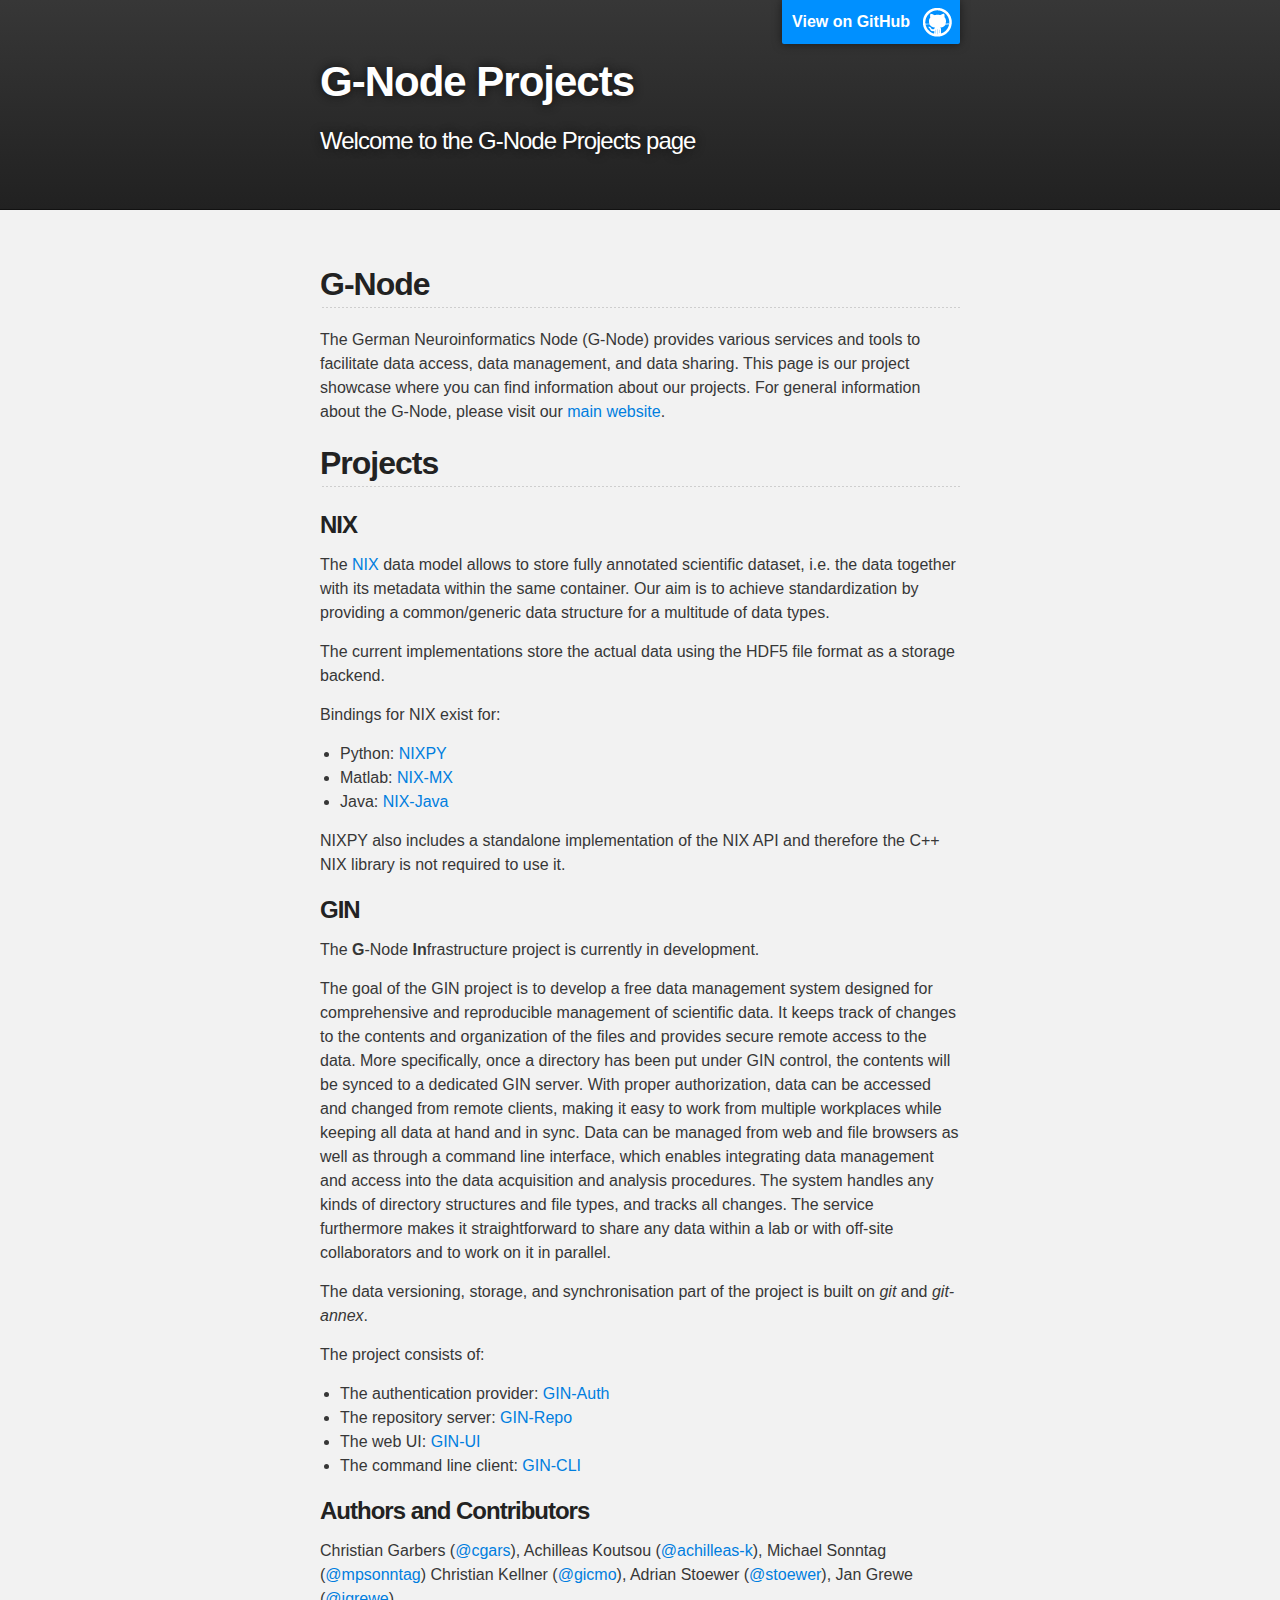
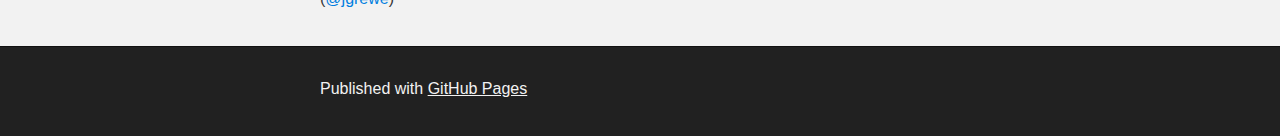
==== commit f438ccc5: "Replace master branch with page content via GitHub" ====
--- a/index.html
+++ b/index.html
@@ -1,40 +1,32 @@
-<!doctype html>
+<!DOCTYPE html>
 <html>
+
   <head>
-    <meta charset="utf-8">
+    <meta charset='utf-8'>
     <meta http-equiv="X-UA-Compatible" content="chrome=1">
-    <title>G-Node Projects by G-Node</title>
-    <link rel="stylesheet" href="stylesheets/styles.css">
-    <link rel="stylesheet" href="stylesheets/github-dark.css">
-    <script src="https://ajax.googleapis.com/ajax/libs/jquery/1.7.1/jquery.min.js"></script>
-    <script src="javascripts/respond.js"></script>
-    <!--[if lt IE 9]>
-      <script src="//html5shiv.googlecode.com/svn/trunk/html5.js"></script>
-    <![endif]-->
-    <!--[if lt IE 8]>
-    <link rel="stylesheet" href="stylesheets/ie.css">
-    <![endif]-->
-    <meta name="viewport" content="width=device-width, initial-scale=1, user-scalable=no">
+    <meta name="description" content="G-Node Projects : Welcome to the G-Node Projects page">
 
+    <link rel="stylesheet" type="text/css" media="screen" href="stylesheets/stylesheet.css">
+
+    <title>G-Node Projects</title>
   </head>
+
   <body>
-      <div id="header">
-        <nav>
-          <li class="fork"><a href="https://github.com/G-Node">View On GitHub</a></li>
-        </nav>
-      </div><!-- end header -->
 
-    <div class="wrapper">
+    <!-- HEADER -->
+    <div id="header_wrap" class="outer">
+        <header class="inner">
+          <a id="forkme_banner" href="https://github.com/G-Node">View on GitHub</a>
 
-      <section>
-        <div id="title">
-          <h1>G-Node Projects</h1>
-          <p>Welcome to the G-Node Projects page</p>
-          <hr>
-          <span class="credits left">Project maintained by <a href="https://github.com/G-Node">G-Node</a></span>
-          <span class="credits right">Hosted on GitHub Pages &mdash; Theme by <a href="https://twitter.com/michigangraham">mattgraham</a></span>
-        </div>
+          <h1 id="project_title">G-Node Projects</h1>
+          <h2 id="project_tagline">Welcome to the G-Node Projects page</h2>
 
+        </header>
+    </div>
+
+    <!-- MAIN CONTENT -->
+    <div id="main_content_wrap" class="outer">
+      <section id="main_content" class="inner">
         <h2>
 <a id="g-node" class="anchor" href="#g-node" aria-hidden="true"><span aria-hidden="true" class="octicon octicon-link"></span></a>G-Node</h2>
 
@@ -48,18 +40,61 @@
 <h3>
 <a id="nix" class="anchor" href="#nix" aria-hidden="true"><span aria-hidden="true" class="octicon octicon-link"></span></a>NIX</h3>
 
+<p>The <a href="https://github.com/G-Node/nix">NIX</a> data model allows to store fully annotated scientific dataset, i.e. the data together with its metadata within the same container. Our aim is to achieve standardization by providing a common/generic data structure for a multitude of data types.</p>
+
+<p>The current implementations store the actual data using the HDF5 file format as a storage backend.</p>
+
+<p>Bindings for NIX exist for:</p>
+
+<ul>
+<li>Python: <a href="https://github.com/G-Node/nixpy">NIXPY</a>
+</li>
+<li>Matlab: <a href="https://github.com/G-Node/nix-mx">NIX-MX</a>
+</li>
+<li>Java: <a href="https://github.com/G-Node/nix-java">NIX-Java</a>
+</li>
+</ul>
+
+<p>NIXPY also includes a standalone implementation of the NIX API and therefore the C++ NIX library is not required to use it.</p>
+
 <h3>
 <a id="gin" class="anchor" href="#gin" aria-hidden="true"><span aria-hidden="true" class="octicon octicon-link"></span></a>GIN</h3>
+
+<p>The <strong>G</strong>-Node <strong>In</strong>frastructure project is currently in development.</p>
+
+<p>The goal of the GIN project is to develop a free data management system designed for comprehensive and reproducible management of scientific data. It keeps track of changes to the contents and organization of the files and provides secure remote access to the data. More specifically, once a directory has been put under GIN control, the contents will be synced to a dedicated GIN server. With proper authorization, data can be accessed and changed from remote clients, making it easy to work from multiple workplaces while keeping all data at hand and in sync. Data can be managed from web and file browsers as well as through a command line interface, which enables integrating data management and access into the data acquisition and analysis procedures. The system handles any kinds of directory structures and file types, and tracks all changes. The service furthermore makes it straightforward to share any data within a lab or with off-site collaborators and to work on it in parallel.</p>
+
+<p>The data versioning, storage, and synchronisation part of the project is built on <em>git</em> and <em>git-annex</em>.</p>
+
+<p>The project consists of:</p>
+
+<ul>
+<li>The authentication provider: <a href="https://github.com/G-Node/gin-auth">GIN-Auth</a>
+</li>
+<li>The repository server: <a href="https://github.com/G-Node/gin-repo">GIN-Repo</a>
+</li>
+<li>The web UI: <a href="https://github.com/G-Node/gin-ui">GIN-UI</a>
+</li>
+<li>The command line client: <a href="https://github.com/G-Node/gin-cli">GIN-CLI</a>
+</li>
+</ul>
 
 <h3>
 <a id="authors-and-contributors" class="anchor" href="#authors-and-contributors" aria-hidden="true"><span aria-hidden="true" class="octicon octicon-link"></span></a>Authors and Contributors</h3>
 
-<h3>
-<a id="support-or-contact" class="anchor" href="#support-or-contact" aria-hidden="true"><span aria-hidden="true" class="octicon octicon-link"></span></a>Support or Contact</h3>
+<p>Christian Garbers (<a href="https://github.com/cgars" class="user-mention">@cgars</a>), Achilleas Koutsou (<a href="https://github.com/achilleas-k" class="user-mention">@achilleas-k</a>), Michael Sonntag (<a href="https://github.com/mpsonntag" class="user-mention">@mpsonntag</a>)
+Christian Kellner (<a href="https://github.com/gicmo" class="user-mention">@gicmo</a>), Adrian Stoewer (<a href="https://github.com/stoewer" class="user-mention">@stoewer</a>), Jan Grewe (<a href="https://github.com/jgrewe" class="user-mention">@jgrewe</a>)</p>
       </section>
+    </div>
 
+    <!-- FOOTER  -->
+    <div id="footer_wrap" class="outer">
+      <footer class="inner">
+        <p>Published with <a href="https://pages.github.com">GitHub Pages</a></p>
+      </footer>
     </div>
-    <!--[if !IE]><script>fixScale(document);</script><![endif]-->
+
     
+
   </body>
 </html>
--- a/stylesheets/stylesheet.css
+++ b/stylesheets/stylesheet.css
@@ -0,0 +1,425 @@
+/*******************************************************************************
+Slate Theme for GitHub Pages
+by Jason Costello, @jsncostello
+*******************************************************************************/
+
+@import url(github-light.css);
+
+/*******************************************************************************
+MeyerWeb Reset
+*******************************************************************************/
+
+html, body, div, span, applet, object, iframe,
+h1, h2, h3, h4, h5, h6, p, blockquote, pre,
+a, abbr, acronym, address, big, cite, code,
+del, dfn, em, img, ins, kbd, q, s, samp,
+small, strike, strong, sub, sup, tt, var,
+b, u, i, center,
+dl, dt, dd, ol, ul, li,
+fieldset, form, label, legend,
+table, caption, tbody, tfoot, thead, tr, th, td,
+article, aside, canvas, details, embed,
+figure, figcaption, footer, header, hgroup,
+menu, nav, output, ruby, section, summary,
+time, mark, audio, video {
+  margin: 0;
+  padding: 0;
+  border: 0;
+  font: inherit;
+  vertical-align: baseline;
+}
+
+/* HTML5 display-role reset for older browsers */
+article, aside, details, figcaption, figure,
+footer, header, hgroup, menu, nav, section {
+  display: block;
+}
+
+ol, ul {
+  list-style: none;
+}
+
+table {
+  border-collapse: collapse;
+  border-spacing: 0;
+}
+
+/*******************************************************************************
+Theme Styles
+*******************************************************************************/
+
+body {
+  box-sizing: border-box;
+  color:#373737;
+  background: #212121;
+  font-size: 16px;
+  font-family: 'Myriad Pro', Calibri, Helvetica, Arial, sans-serif;
+  line-height: 1.5;
+  -webkit-font-smoothing: antialiased;
+}
+
+h1, h2, h3, h4, h5, h6 {
+  margin: 10px 0;
+  font-weight: 700;
+  color:#222222;
+  font-family: 'Lucida Grande', 'Calibri', Helvetica, Arial, sans-serif;
+  letter-spacing: -1px;
+}
+
+h1 {
+  font-size: 36px;
+  font-weight: 700;
+}
+
+h2 {
+  padding-bottom: 10px;
+  font-size: 32px;
+  background: url('../images/bg_hr.png') repeat-x bottom;
+}
+
+h3 {
+  font-size: 24px;
+}
+
+h4 {
+  font-size: 21px;
+}
+
+h5 {
+  font-size: 18px;
+}
+
+h6 {
+  font-size: 16px;
+}
+
+p {
+  margin: 10px 0 15px 0;
+}
+
+footer p {
+  color: #f2f2f2;
+}
+
+a {
+  text-decoration: none;
+  color: #007edf;
+  text-shadow: none;
+
+  transition: color 0.5s ease;
+  transition: text-shadow 0.5s ease;
+  -webkit-transition: color 0.5s ease;
+  -webkit-transition: text-shadow 0.5s ease;
+  -moz-transition: color 0.5s ease;
+  -moz-transition: text-shadow 0.5s ease;
+  -o-transition: color 0.5s ease;
+  -o-transition: text-shadow 0.5s ease;
+  -ms-transition: color 0.5s ease;
+  -ms-transition: text-shadow 0.5s ease;
+}
+
+a:hover, a:focus {text-decoration: underline;}
+
+footer a {
+  color: #F2F2F2;
+  text-decoration: underline;
+}
+
+em {
+  font-style: italic;
+}
+
+strong {
+  font-weight: bold;
+}
+
+img {
+  position: relative;
+  margin: 0 auto;
+  max-width: 739px;
+  padding: 5px;
+  margin: 10px 0 10px 0;
+  border: 1px solid #ebebeb;
+
+  box-shadow: 0 0 5px #ebebeb;
+  -webkit-box-shadow: 0 0 5px #ebebeb;
+  -moz-box-shadow: 0 0 5px #ebebeb;
+  -o-box-shadow: 0 0 5px #ebebeb;
+  -ms-box-shadow: 0 0 5px #ebebeb;
+}
+
+p img {
+  display: inline;
+  margin: 0;
+  padding: 0;
+  vertical-align: middle;
+  text-align: center;
+  border: none;
+}
+
+pre, code {
+  width: 100%;
+  color: #222;
+  background-color: #fff;
+
+  font-family: Monaco, "Bitstream Vera Sans Mono", "Lucida Console", Terminal, monospace;
+  font-size: 14px;
+
+  border-radius: 2px;
+  -moz-border-radius: 2px;
+  -webkit-border-radius: 2px;
+}
+
+pre {
+  width: 100%;
+  padding: 10px;
+  box-shadow: 0 0 10px rgba(0,0,0,.1);
+  overflow: auto;
+}
+
+code {
+  padding: 3px;
+  margin: 0 3px;
+  box-shadow: 0 0 10px rgba(0,0,0,.1);
+}
+
+pre code {
+  display: block;
+  box-shadow: none;
+}
+
+blockquote {
+  color: #666;
+  margin-bottom: 20px;
+  padding: 0 0 0 20px;
+  border-left: 3px solid #bbb;
+}
+
+
+ul, ol, dl {
+  margin-bottom: 15px
+}
+
+ul {
+  list-style-position: inside;
+  list-style: disc;
+  padding-left: 20px;
+}
+
+ol {
+  list-style-position: inside;
+  list-style: decimal;
+  padding-left: 20px;
+}
+
+dl dt {
+  font-weight: bold;
+}
+
+dl dd {
+  padding-left: 20px;
+  font-style: italic;
+}
+
+dl p {
+  padding-left: 20px;
+  font-style: italic;
+}
+
+hr {
+  height: 1px;
+  margin-bottom: 5px;
+  border: none;
+  background: url('../images/bg_hr.png') repeat-x center;
+}
+
+table {
+  border: 1px solid #373737;
+  margin-bottom: 20px;
+  text-align: left;
+ }
+
+th {
+  font-family: 'Lucida Grande', 'Helvetica Neue', Helvetica, Arial, sans-serif;
+  padding: 10px;
+  background: #373737;
+  color: #fff;
+ }
+
+td {
+  padding: 10px;
+  border: 1px solid #373737;
+ }
+
+form {
+  background: #f2f2f2;
+  padding: 20px;
+}
+
+/*******************************************************************************
+Full-Width Styles
+*******************************************************************************/
+
+.outer {
+  width: 100%;
+}
+
+.inner {
+  position: relative;
+  max-width: 640px;
+  padding: 20px 10px;
+  margin: 0 auto;
+}
+
+#forkme_banner {
+  display: block;
+  position: absolute;
+  top:0;
+  right: 10px;
+  z-index: 10;
+  padding: 10px 50px 10px 10px;
+  color: #fff;
+  background: url('../images/blacktocat.png') #0090ff no-repeat 95% 50%;
+  font-weight: 700;
+  box-shadow: 0 0 10px rgba(0,0,0,.5);
+  border-bottom-left-radius: 2px;
+  border-bottom-right-radius: 2px;
+}
+
+#header_wrap {
+  background: #212121;
+  background: -moz-linear-gradient(top, #373737, #212121);
+  background: -webkit-linear-gradient(top, #373737, #212121);
+  background: -ms-linear-gradient(top, #373737, #212121);
+  background: -o-linear-gradient(top, #373737, #212121);
+  background: linear-gradient(top, #373737, #212121);
+}
+
+#header_wrap .inner {
+  padding: 50px 10px 30px 10px;
+}
+
+#project_title {
+  margin: 0;
+  color: #fff;
+  font-size: 42px;
+  font-weight: 700;
+  text-shadow: #111 0px 0px 10px;
+}
+
+#project_tagline {
+  color: #fff;
+  font-size: 24px;
+  font-weight: 300;
+  background: none;
+  text-shadow: #111 0px 0px 10px;
+}
+
+#downloads {
+  position: absolute;
+  width: 210px;
+  z-index: 10;
+  bottom: -40px;
+  right: 0;
+  height: 70px;
+  background: url('../images/icon_download.png') no-repeat 0% 90%;
+}
+
+.zip_download_link {
+  display: block;
+  float: right;
+  width: 90px;
+  height:70px;
+  text-indent: -5000px;
+  overflow: hidden;
+  background: url(../images/sprite_download.png) no-repeat bottom left;
+}
+
+.tar_download_link {
+  display: block;
+  float: right;
+  width: 90px;
+  height:70px;
+  text-indent: -5000px;
+  overflow: hidden;
+  background: url(../images/sprite_download.png) no-repeat bottom right;
+  margin-left: 10px;
+}
+
+.zip_download_link:hover {
+  background: url(../images/sprite_download.png) no-repeat top left;
+}
+
+.tar_download_link:hover {
+  background: url(../images/sprite_download.png) no-repeat top right;
+}
+
+#main_content_wrap {
+  background: #f2f2f2;
+  border-top: 1px solid #111;
+  border-bottom: 1px solid #111;
+}
+
+#main_content {
+  padding-top: 40px;
+}
+
+#footer_wrap {
+  background: #212121;
+}
+
+
+
+/*******************************************************************************
+Small Device Styles
+*******************************************************************************/
+
+@media screen and (max-width: 480px) {
+  body {
+    font-size:14px;
+  }
+
+  #downloads {
+    display: none;
+  }
+
+  .inner {
+    min-width: 320px;
+    max-width: 480px;
+  }
+
+  #project_title {
+  font-size: 32px;
+  }
+
+  h1 {
+    font-size: 28px;
+  }
+
+  h2 {
+    font-size: 24px;
+  }
+
+  h3 {
+    font-size: 21px;
+  }
+
+  h4 {
+    font-size: 18px;
+  }
+
+  h5 {
+    font-size: 14px;
+  }
+
+  h6 {
+    font-size: 12px;
+  }
+
+  code, pre {
+    min-width: 320px;
+    max-width: 480px;
+    font-size: 11px;
+  }
+
+}
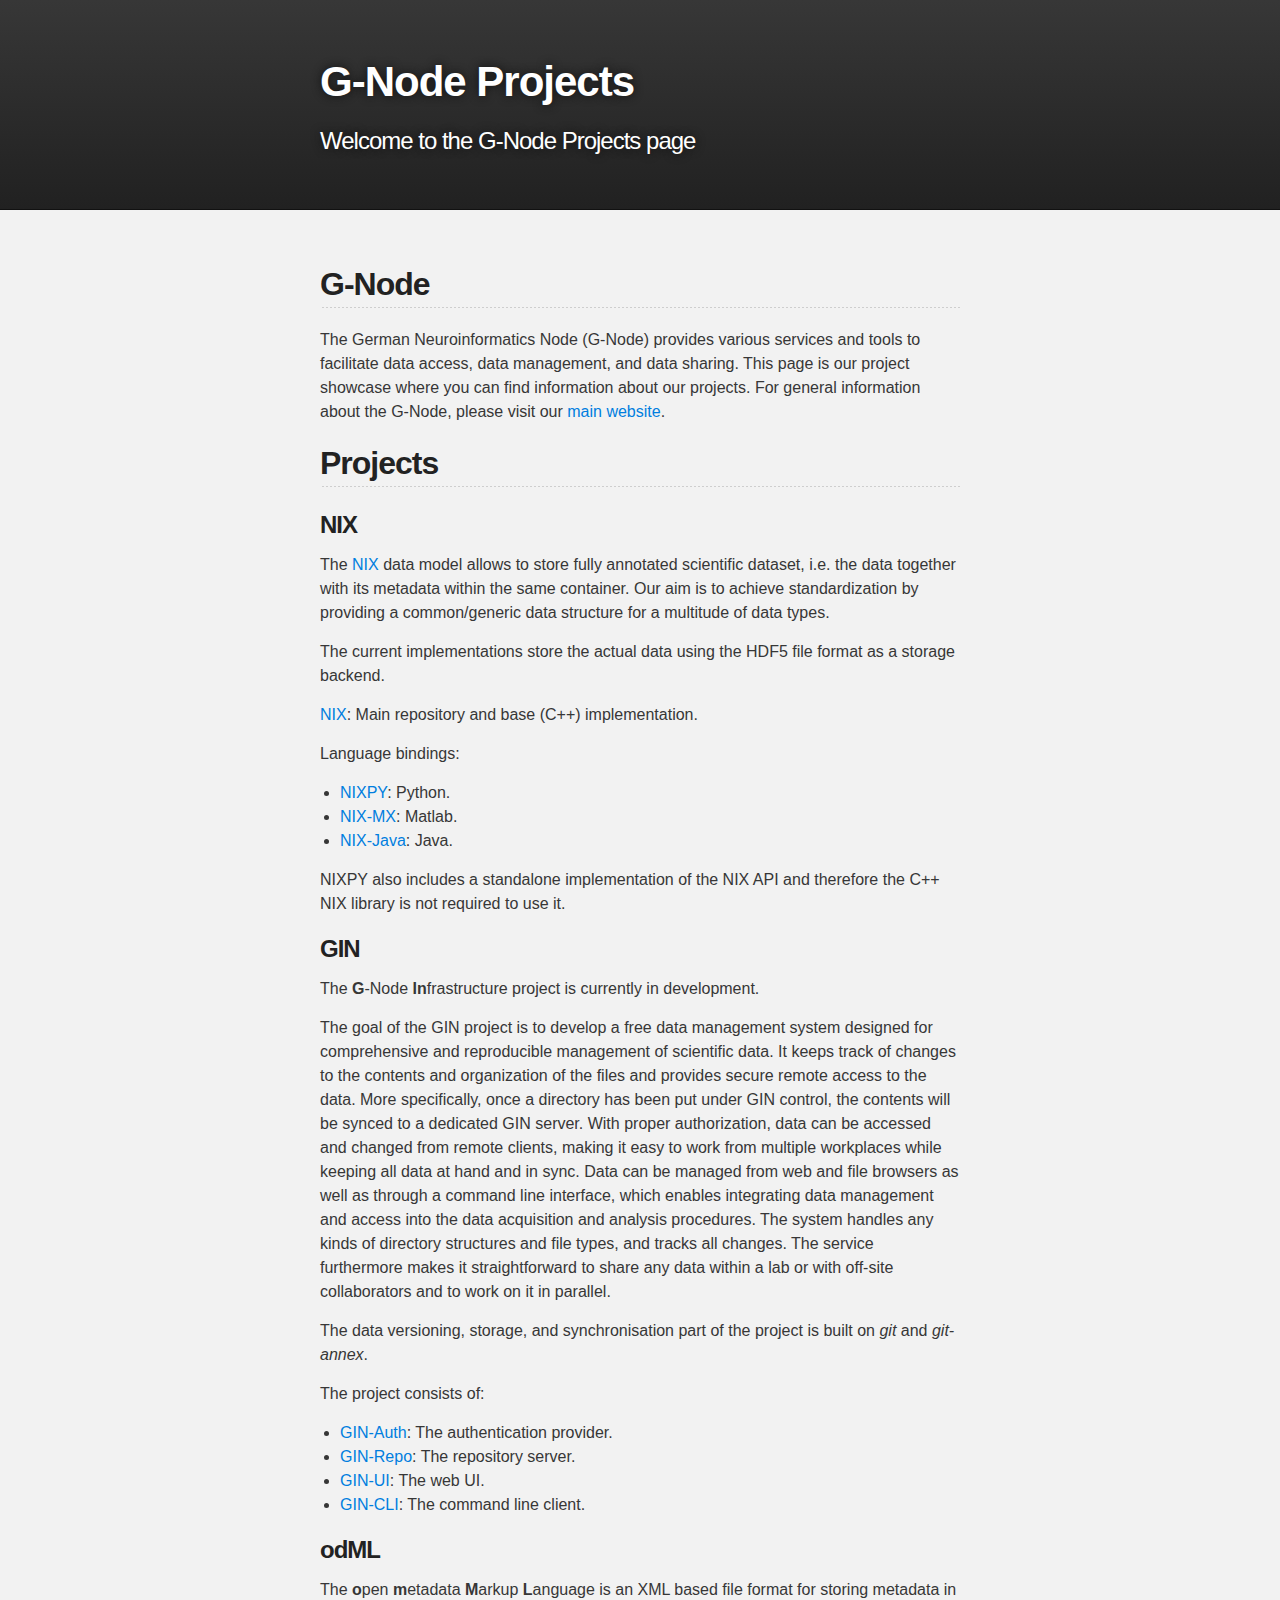
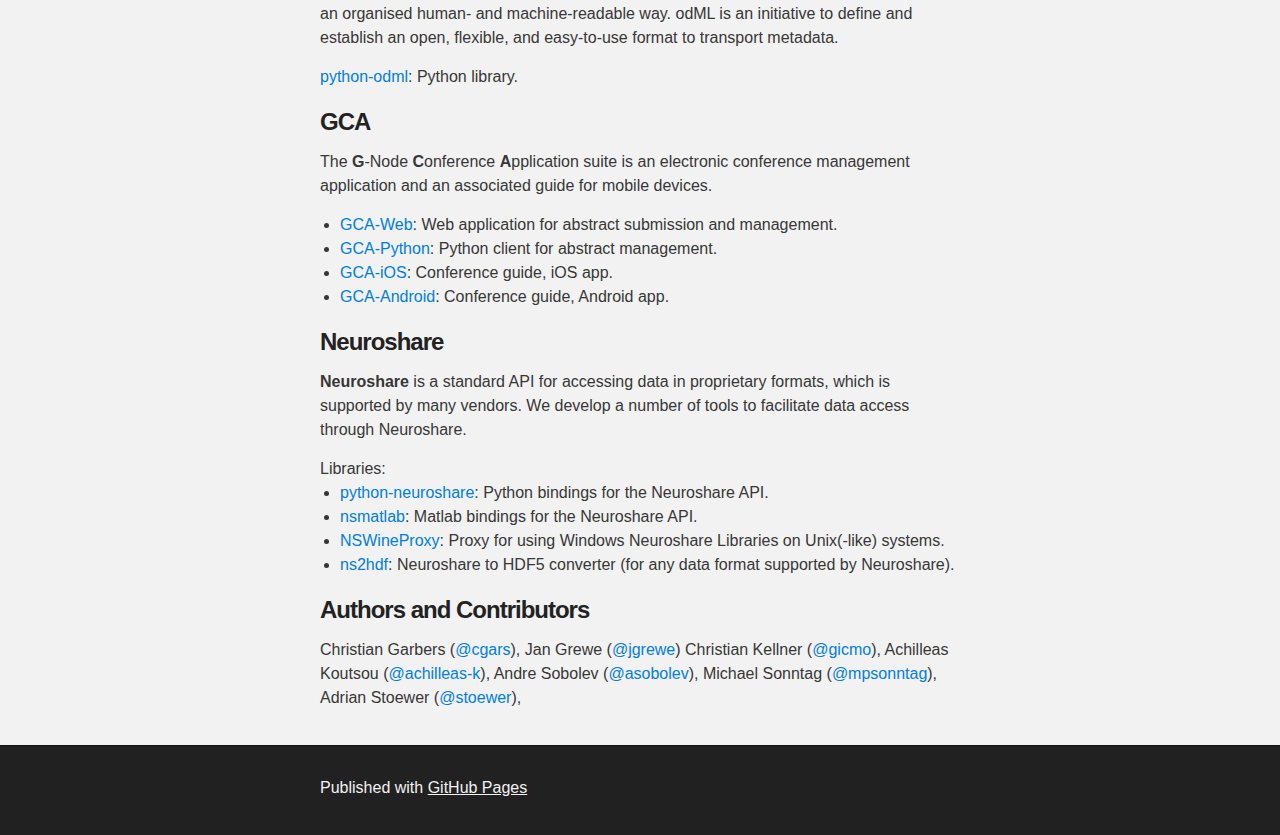
==== commit eb7eaf0e: "odML, GCA, and Neuroshare information and links" ====
--- a/index.html
+++ b/index.html
@@ -16,8 +16,7 @@
     <!-- HEADER -->
     <div id="header_wrap" class="outer">
         <header class="inner">
-          <a id="forkme_banner" href="https://github.com/G-Node">View on GitHub</a>
-
+            <a id="gnode_logo" href="http://www.g-node.org"></a>
           <h1 id="project_title">G-Node Projects</h1>
           <h2 id="project_tagline">Welcome to the G-Node Projects page</h2>
 
@@ -44,14 +43,16 @@
 
 <p>The current implementations store the actual data using the HDF5 file format as a storage backend.</p>
 
-<p>Bindings for NIX exist for:</p>
+<p><a href="https://github.com/G-Node/nix">NIX</a>: Main repository and base (C++) implementation.</p>
+
+<p>Language bindings:</p>
 
 <ul>
-<li>Python: <a href="https://github.com/G-Node/nixpy">NIXPY</a>
+<li><a href="https://github.com/G-Node/nixpy">NIXPY</a>: Python.
 </li>
-<li>Matlab: <a href="https://github.com/G-Node/nix-mx">NIX-MX</a>
+<li><a href="https://github.com/G-Node/nix-mx">NIX-MX</a>: Matlab.
 </li>
-<li>Java: <a href="https://github.com/G-Node/nix-java">NIX-Java</a>
+<li><a href="https://github.com/G-Node/nix-java">NIX-Java</a>: Java.
 </li>
 </ul>
 
@@ -62,28 +63,90 @@
 
 <p>The <strong>G</strong>-Node <strong>In</strong>frastructure project is currently in development.</p>
 
-<p>The goal of the GIN project is to develop a free data management system designed for comprehensive and reproducible management of scientific data. It keeps track of changes to the contents and organization of the files and provides secure remote access to the data. More specifically, once a directory has been put under GIN control, the contents will be synced to a dedicated GIN server. With proper authorization, data can be accessed and changed from remote clients, making it easy to work from multiple workplaces while keeping all data at hand and in sync. Data can be managed from web and file browsers as well as through a command line interface, which enables integrating data management and access into the data acquisition and analysis procedures. The system handles any kinds of directory structures and file types, and tracks all changes. The service furthermore makes it straightforward to share any data within a lab or with off-site collaborators and to work on it in parallel.</p>
+<p>The goal of the GIN project is to develop a free data management system designed for comprehensive and reproducible management of scientific data.
+    It keeps track of changes to the contents and organization of the files and provides secure remote access to the data.
+    More specifically, once a directory has been put under GIN control, the contents will be synced to a dedicated GIN server.
+    With proper authorization, data can be accessed and changed from remote clients, making it easy to work from multiple workplaces while keeping all data at hand and in sync.
+    Data can be managed from web and file browsers as well as through a command line interface, which enables integrating data management and access into the data acquisition and analysis procedures.
+    The system handles any kinds of directory structures and file types, and tracks all changes.
+    The service furthermore makes it straightforward to share any data within a lab or with off-site collaborators and to work on it in parallel.</p>
 
 <p>The data versioning, storage, and synchronisation part of the project is built on <em>git</em> and <em>git-annex</em>.</p>
 
 <p>The project consists of:</p>
 
 <ul>
-<li>The authentication provider: <a href="https://github.com/G-Node/gin-auth">GIN-Auth</a>
+<li><a href="https://github.com/G-Node/gin-auth">GIN-Auth</a>: The authentication provider.
 </li>
-<li>The repository server: <a href="https://github.com/G-Node/gin-repo">GIN-Repo</a>
+<li><a href="https://github.com/G-Node/gin-repo">GIN-Repo</a>: The repository server.
 </li>
-<li>The web UI: <a href="https://github.com/G-Node/gin-ui">GIN-UI</a>
+<li><a href="https://github.com/G-Node/gin-ui">GIN-UI</a>: The web UI.
 </li>
-<li>The command line client: <a href="https://github.com/G-Node/gin-cli">GIN-CLI</a>
+<li><a href="https://github.com/G-Node/gin-cli">GIN-CLI</a>: The command line client.
 </li>
 </ul>
 
 <h3>
+<a id="odml" class="anchor" href="#odml" aria-hidden="true"><span aria-hidden="true" class="octicon octicon-link"></span></a>odML</h3>
+
+
+
+<p>
+    The <strong>o</strong>pen <strong>m</strong>etadata <strong>M</strong>arkup <strong>L</strong>anguage is an XML based file format for storing metadata in an organised human- and machine-readable way.
+    odML is an initiative to define and establish an open, flexible, and easy-to-use format to transport metadata.
+</p>
+
+<p><a href="https://github.com/G-Node/python-odml">python-odml</a>: Python library.</p>
+
+<h3>
+<a id="GCA" class="anchor" href="#gca" aria-hidden="true"><span aria-hidden="true" class="octicon octicon-link"></span></a>GCA</h3>
+
+<p>
+    The <strong>G</strong>-Node <strong>C</strong>onference <strong>A</strong>pplication suite is an electronic conference management application and an associated guide for mobile devices.
+</p>
+
+<ul>
+    <li><a href="https://github.com/G-Node/gca-web">GCA-Web</a>: Web application for abstract submission and management.
+    </li>
+    <li><a href="https://github.com/G-Node/gca-python">GCA-Python</a>: Python client for abstract management.
+    </li>
+    <li><a href="https://github.com/G-Node/gca-ios">GCA-iOS</a>: Conference guide, iOS app.
+    </li>
+    <li><a href="https://github.com/G-Node/gca-android">GCA-Android</a>: Conference guide, Android app.
+    </li>
+</ul>
+
+<h3>
+<a id="Neuroshare" class="anchor" href="#neuroshare" aria-hidden="true"><span aria-hidden="true" class="octicon octicon-link"></span></a>Neuroshare</h3>
+
+<p>
+    <strong>Neuroshare</strong> is a standard API for accessing data in proprietary formats, which is supported by many vendors.
+    We develop a number of tools to facilitate data access through Neuroshare.
+</p>
+
+Libraries:
+<ul>
+    <li><a href="https://github.com/G-Node/python-neuroshare">python-neuroshare</a>: Python bindings for the Neuroshare API.
+    </li>
+    <li><a href="https://github.com/G-Node/nsmatlab">nsmatlab</a>: Matlab bindings for the Neuroshare API.
+    </li>
+    <li><a href="https://github.com/G-Node/nswineproxy">NSWineProxy</a>: Proxy for using Windows Neuroshare Libraries on Unix(-like) systems.
+    </li>
+    <li><a href="https://github.com/G-Node/ns2hdf">ns2hdf</a>: Neuroshare to HDF5 converter (for any data format supported by Neuroshare).
+    </li>
+</ul>
+<h3>
 <a id="authors-and-contributors" class="anchor" href="#authors-and-contributors" aria-hidden="true"><span aria-hidden="true" class="octicon octicon-link"></span></a>Authors and Contributors</h3>
 
-<p>Christian Garbers (<a href="https://github.com/cgars" class="user-mention">@cgars</a>), Achilleas Koutsou (<a href="https://github.com/achilleas-k" class="user-mention">@achilleas-k</a>), Michael Sonntag (<a href="https://github.com/mpsonntag" class="user-mention">@mpsonntag</a>)
-Christian Kellner (<a href="https://github.com/gicmo" class="user-mention">@gicmo</a>), Adrian Stoewer (<a href="https://github.com/stoewer" class="user-mention">@stoewer</a>), Jan Grewe (<a href="https://github.com/jgrewe" class="user-mention">@jgrewe</a>)</p>
+<p>
+Christian Garbers (<a href="https://github.com/cgars" class="user-mention">@cgars</a>),
+Jan Grewe (<a href="https://github.com/jgrewe" class="user-mention">@jgrewe</a>)
+Christian Kellner (<a href="https://github.com/gicmo" class="user-mention">@gicmo</a>),
+Achilleas Koutsou (<a href="https://github.com/achilleas-k" class="user-mention">@achilleas-k</a>),
+Andre Sobolev (<a href="https://github.com/asobolev" class="user-mention">@asobolev</a>),
+Michael Sonntag (<a href="https://github.com/mpsonntag" class="user-mention">@mpsonntag</a>),
+Adrian Stoewer (<a href="https://github.com/stoewer" class="user-mention">@stoewer</a>),
+</p>
       </section>
     </div>
 
@@ -93,8 +156,5 @@
         <p>Published with <a href="https://pages.github.com">GitHub Pages</a></p>
       </footer>
     </div>
-
-    
-
   </body>
 </html>
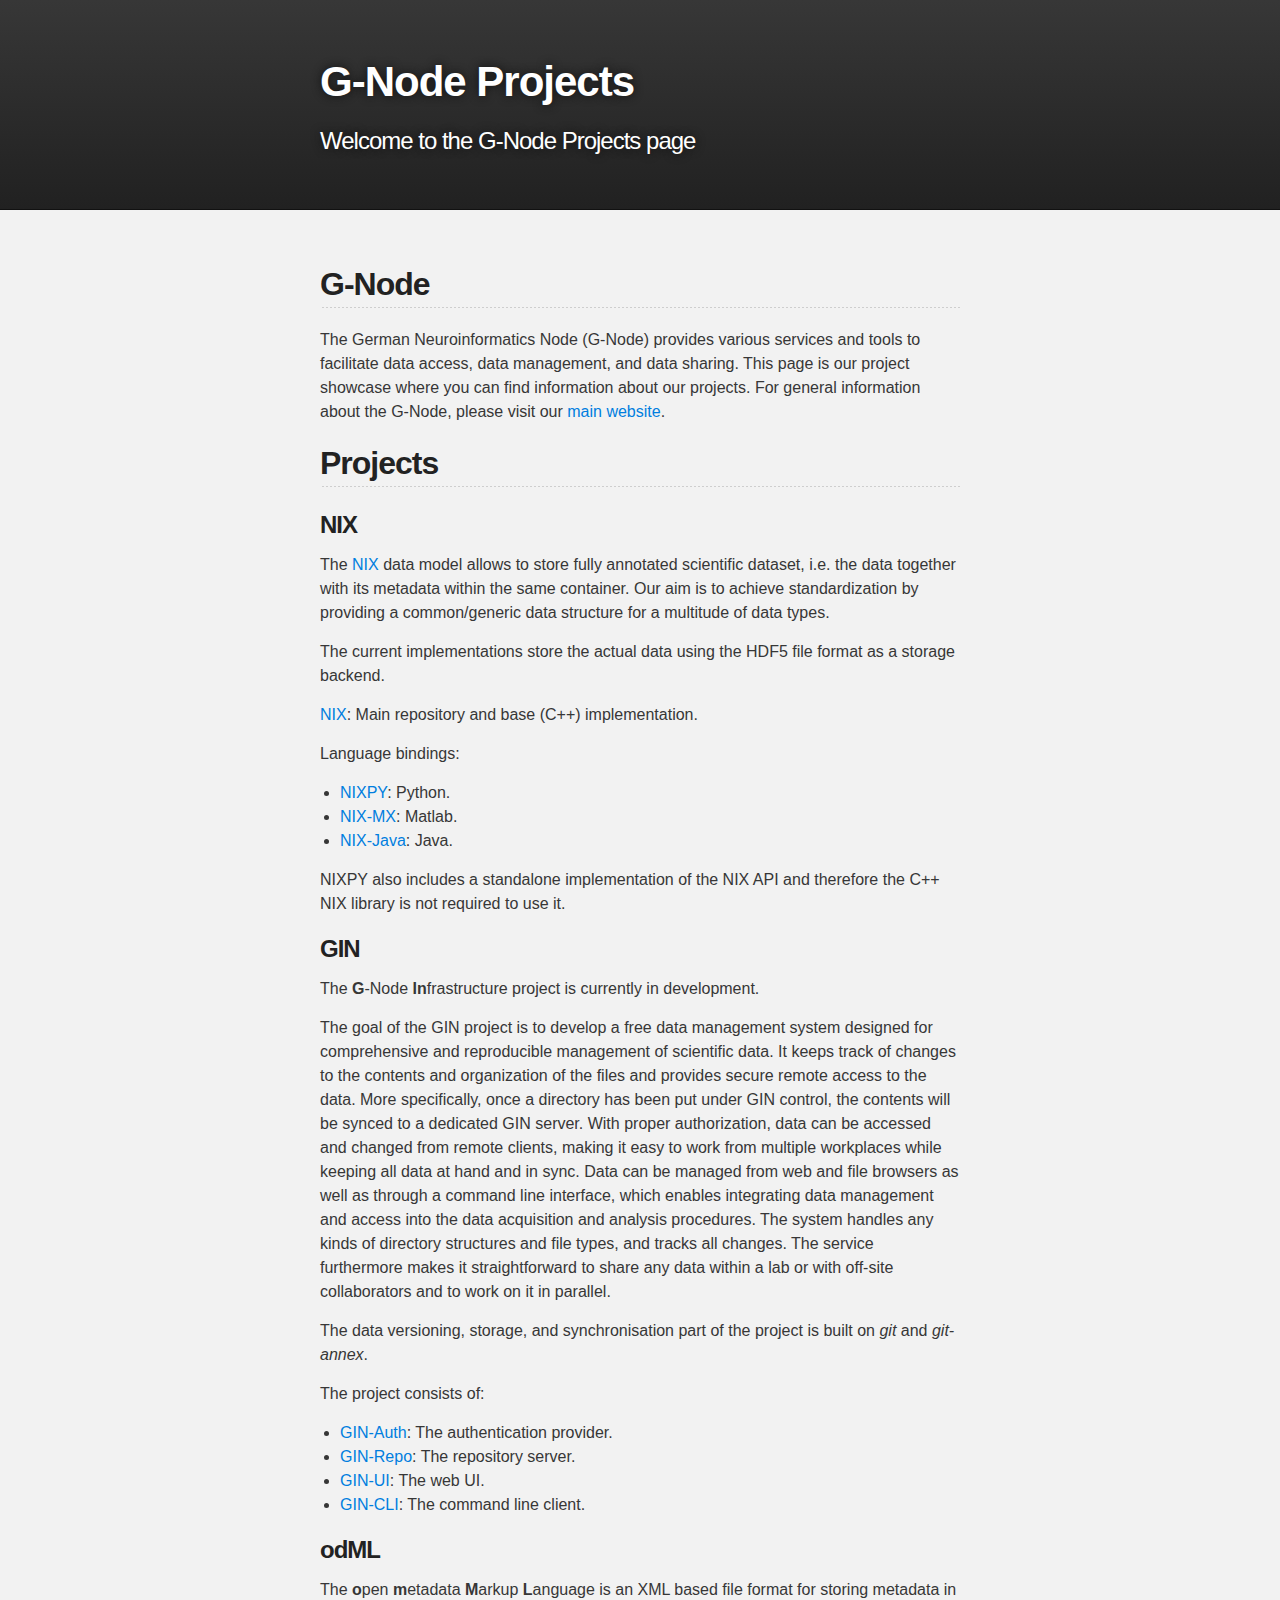
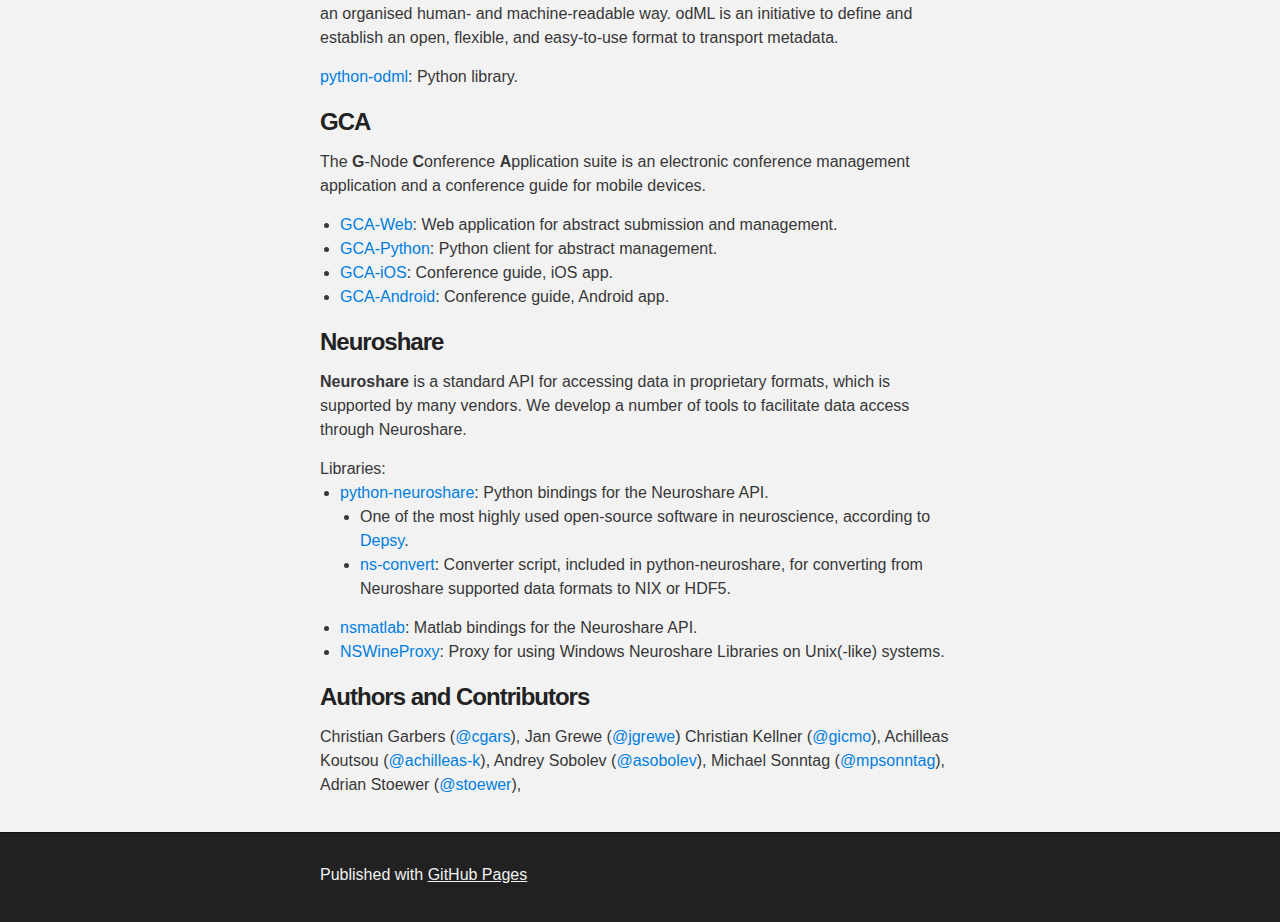
==== commit b76b8ead: "Fix typo" ====
--- a/index.html
+++ b/index.html
@@ -1,15 +1,35 @@
 <!DOCTYPE html>
 <html>
+    <head>
+        <meta charset='utf-8'>
+        <meta http-equiv="X-UA-Compatible" content="chrome=1">
+        <meta name="description" content="G-Node Projects : Welcome to the G-Node Projects page">
 
-  <head>
-    <meta charset='utf-8'>
-    <meta http-equiv="X-UA-Compatible" content="chrome=1">
-    <meta name="description" content="G-Node Projects : Welcome to the G-Node Projects page">
+        <link rel="stylesheet" type="text/css" media="screen" href="stylesheets/stylesheet.css">
+        <title>G-Node Projects</title>
 
-    <link rel="stylesheet" type="text/css" media="screen" href="stylesheets/stylesheet.css">
-
-    <title>G-Node Projects</title>
-  </head>
+        <!-- Bunch of icons created by favicomatic.com -->
+        <link rel="apple-touch-icon-precomposed" sizes="57x57" href="ico/apple-touch-icon-57x57.png" />
+        <link rel="apple-touch-icon-precomposed" sizes="114x114" href="ico/apple-touch-icon-114x114.png" />
+        <link rel="apple-touch-icon-precomposed" sizes="72x72" href="ico/apple-touch-icon-72x72.png" />
+        <link rel="apple-touch-icon-precomposed" sizes="144x144" href="ico/apple-touch-icon-144x144.png" />
+        <link rel="apple-touch-icon-precomposed" sizes="60x60" href="ico/apple-touch-icon-60x60.png" />
+        <link rel="apple-touch-icon-precomposed" sizes="120x120" href="ico/apple-touch-icon-120x120.png" />
+        <link rel="apple-touch-icon-precomposed" sizes="76x76" href="ico/apple-touch-icon-76x76.png" />
+        <link rel="apple-touch-icon-precomposed" sizes="152x152" href="ico/apple-touch-icon-152x152.png" />
+        <link rel="icon" type="image/png" href="ico/favicon-196x196.png" sizes="196x196" />
+        <link rel="icon" type="image/png" href="ico/favicon-96x96.png" sizes="96x96" />
+        <link rel="icon" type="image/png" href="ico/favicon-32x32.png" sizes="32x32" />
+        <link rel="icon" type="image/png" href="ico/favicon-16x16.png" sizes="16x16" />
+        <link rel="icon" type="image/png" href="ico/favicon-128.png" sizes="128x128" />
+        <meta name="application-name" content="&nbsp;"/>
+        <meta name="msapplication-TileColor" content="#FFFFFF" />
+        <meta name="msapplication-TileImage" content="ico/mstile-144x144.png" />
+        <meta name="msapplication-square70x70logo" content="ico/mstile-70x70.png" />
+        <meta name="msapplication-square150x150logo" content="ico/mstile-150x150.png" />
+        <meta name="msapplication-wide310x150logo" content="ico/mstile-310x150.png" />
+        <meta name="msapplication-square310x310logo" content="ico/mstile-310x310.png" />
+    </head>
 
   <body>
 
@@ -102,7 +122,7 @@
 <a id="GCA" class="anchor" href="#gca" aria-hidden="true"><span aria-hidden="true" class="octicon octicon-link"></span></a>GCA</h3>
 
 <p>
-    The <strong>G</strong>-Node <strong>C</strong>onference <strong>A</strong>pplication suite is an electronic conference management application and an associated guide for mobile devices.
+    The <strong>G</strong>-Node <strong>C</strong>onference <strong>A</strong>pplication suite is an electronic conference management application and a conference guide for mobile devices.
 </p>
 
 <ul>
@@ -127,12 +147,16 @@
 Libraries:
 <ul>
     <li><a href="https://github.com/G-Node/python-neuroshare">python-neuroshare</a>: Python bindings for the Neuroshare API.
+        <ul>
+            <li>One of the most highly used open-source software in neuroscience, according to <a href="http://depsy.org/package/python/neuroshare">Depsy</a>.
+            </li>
+            <li><a href="https://github.com/G-Node/python-neuroshare/blob/master/ns-convert">ns-convert</a>: Converter script, included in python-neuroshare, for converting from Neuroshare supported data formats to NIX or HDF5.
+            </li>
+    </ul>
     </li>
     <li><a href="https://github.com/G-Node/nsmatlab">nsmatlab</a>: Matlab bindings for the Neuroshare API.
     </li>
     <li><a href="https://github.com/G-Node/nswineproxy">NSWineProxy</a>: Proxy for using Windows Neuroshare Libraries on Unix(-like) systems.
-    </li>
-    <li><a href="https://github.com/G-Node/ns2hdf">ns2hdf</a>: Neuroshare to HDF5 converter (for any data format supported by Neuroshare).
     </li>
 </ul>
 <h3>
@@ -143,7 +167,7 @@
 Jan Grewe (<a href="https://github.com/jgrewe" class="user-mention">@jgrewe</a>)
 Christian Kellner (<a href="https://github.com/gicmo" class="user-mention">@gicmo</a>),
 Achilleas Koutsou (<a href="https://github.com/achilleas-k" class="user-mention">@achilleas-k</a>),
-Andre Sobolev (<a href="https://github.com/asobolev" class="user-mention">@asobolev</a>),
+Andrey Sobolev (<a href="https://github.com/asobolev" class="user-mention">@asobolev</a>),
 Michael Sonntag (<a href="https://github.com/mpsonntag" class="user-mention">@mpsonntag</a>),
 Adrian Stoewer (<a href="https://github.com/stoewer" class="user-mention">@stoewer</a>),
 </p>
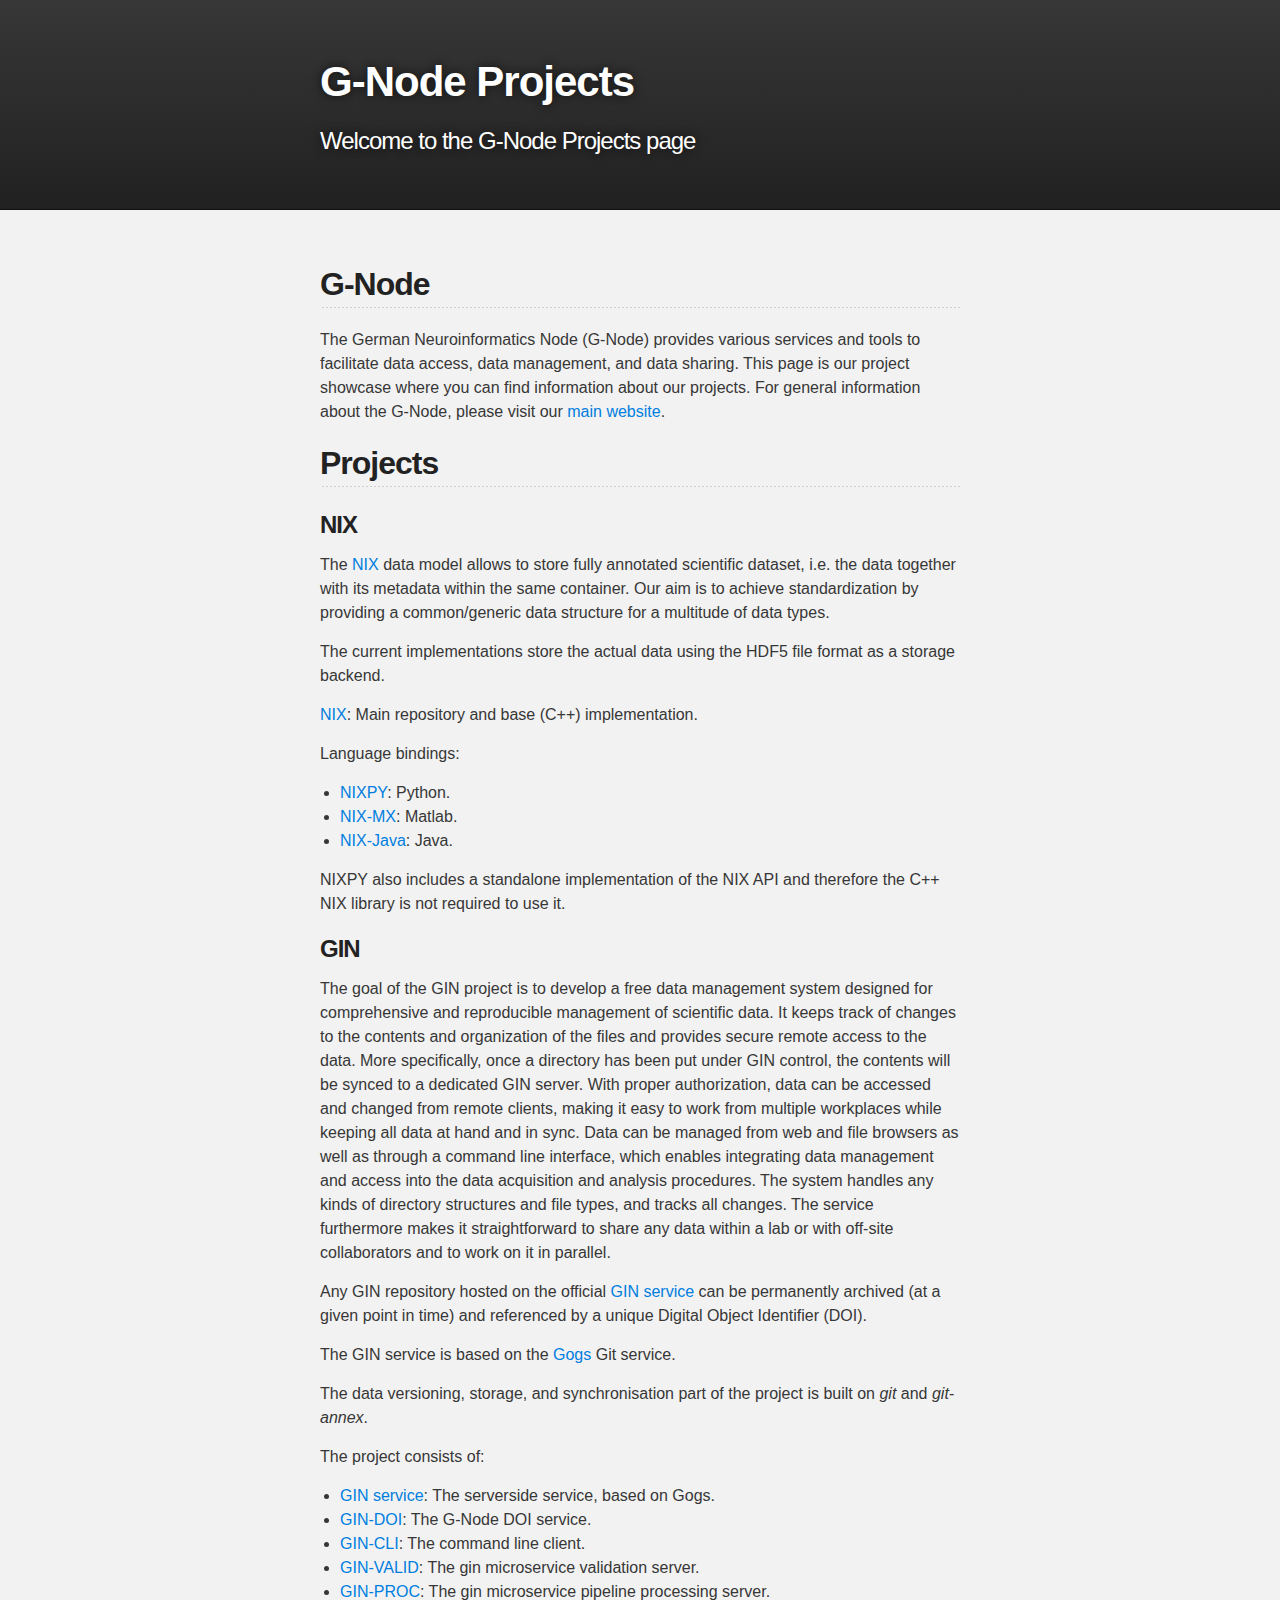
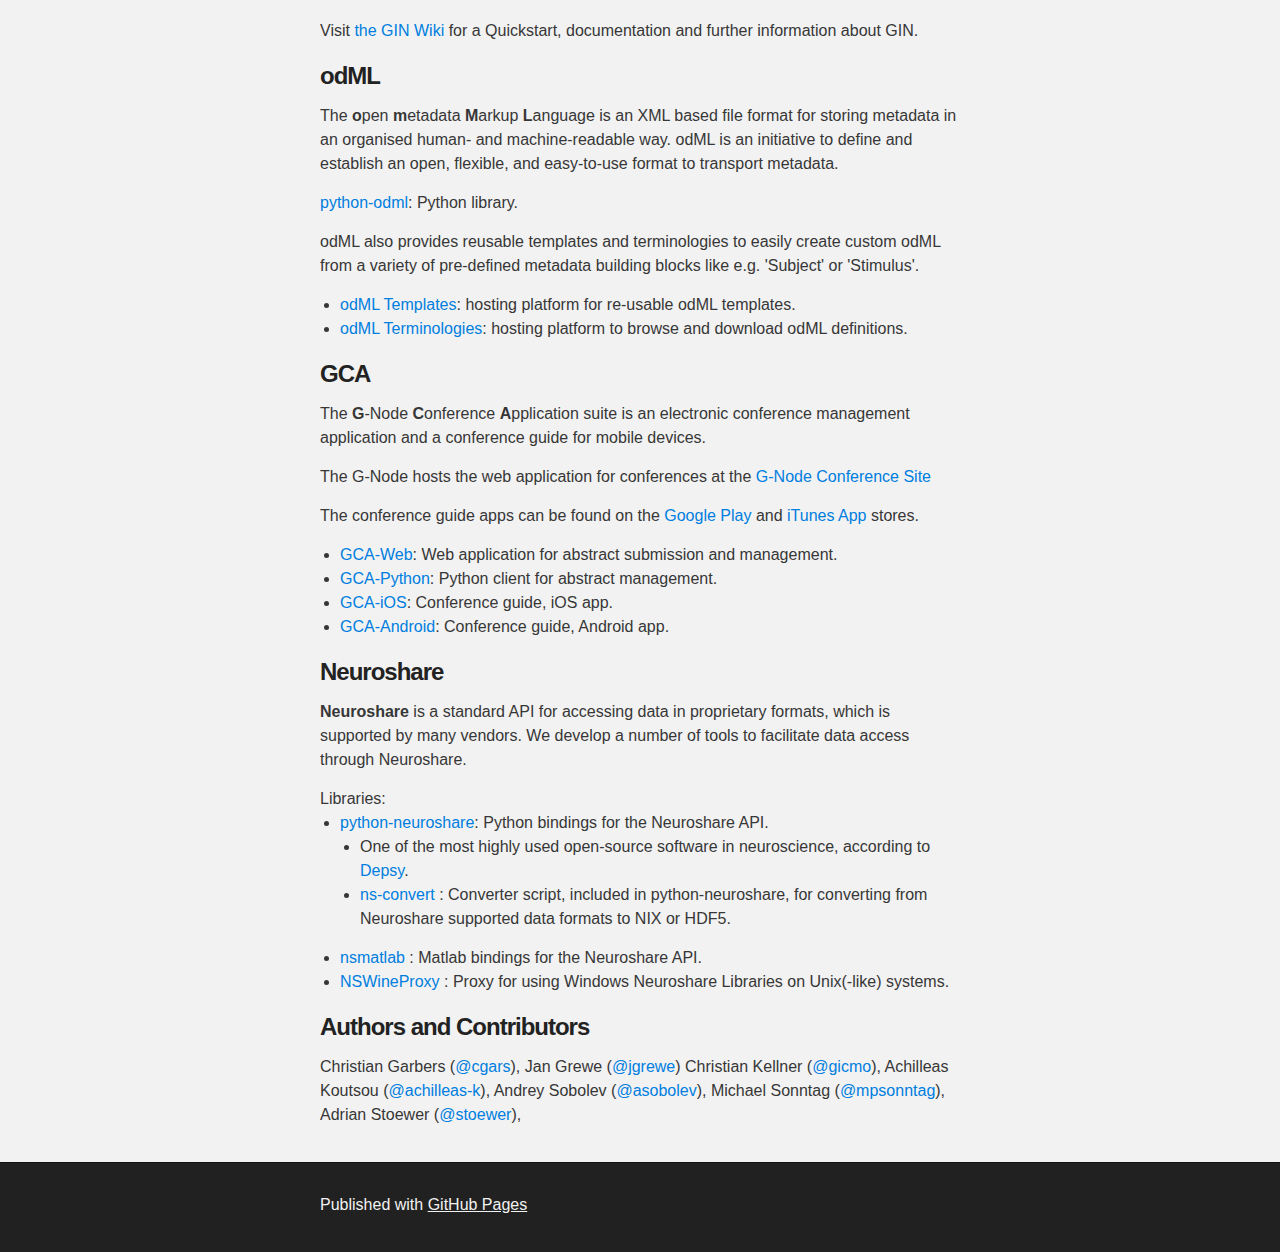
==== commit a67281c2: "Update and add project links" ====
--- a/index.html
+++ b/index.html
@@ -32,14 +32,12 @@
     </head>
 
   <body>
-
-    <!-- HEADER -->
+   <!-- HEADER -->
     <div id="header_wrap" class="outer">
         <header class="inner">
             <a id="gnode_logo" href="http://www.g-node.org"></a>
-          <h1 id="project_title">G-Node Projects</h1>
-          <h2 id="project_tagline">Welcome to the G-Node Projects page</h2>
-
+            <h1 id="project_title">G-Node Projects</h1>
+            <h2 id="project_tagline">Welcome to the G-Node Projects page</h2>
         </header>
     </div>
 
@@ -47,19 +45,35 @@
     <div id="main_content_wrap" class="outer">
       <section id="main_content" class="inner">
         <h2>
-<a id="g-node" class="anchor" href="#g-node" aria-hidden="true"><span aria-hidden="true" class="octicon octicon-link"></span></a>G-Node</h2>
-
-<p>The German Neuroinformatics Node (G-Node) provides various services and tools to facilitate data access, data management, and data sharing.
-This page is our project showcase where you can find information about our projects.
-For general information about the G-Node, please visit our <a href="http://www.g-node.org">main website</a>.</p>
+
+            <a id="g-node" class="anchor" href="#g-node" aria-hidden="true">
+                <span aria-hidden="true" class="octicon octicon-link"></span>
+            </a>
+            G-Node
+        </h2>
+
+<p>The German Neuroinformatics Node (G-Node) provides various services and tools to facilitate data access,
+    data management, and data sharing.
+    This page is our project showcase where you can find information about our projects.
+    For general information about the G-Node, please visit our <a href="http://www.g-node.org">main website</a>.</p>
 
 <h2>
-<a id="projects" class="anchor" href="#projects" aria-hidden="true"><span aria-hidden="true" class="octicon octicon-link"></span></a>Projects</h2>
-
-<h3>
-<a id="nix" class="anchor" href="#nix" aria-hidden="true"><span aria-hidden="true" class="octicon octicon-link"></span></a>NIX</h3>
-
-<p>The <a href="https://github.com/G-Node/nix">NIX</a> data model allows to store fully annotated scientific dataset, i.e. the data together with its metadata within the same container. Our aim is to achieve standardization by providing a common/generic data structure for a multitude of data types.</p>
+    <a id="projects" class="anchor" href="#projects" aria-hidden="true">
+        <span aria-hidden="true" class="octicon octicon-link"></span>
+    </a>
+    Projects
+</h2>
+
+<h3>
+    <a id="nix" class="anchor" href="#nix" aria-hidden="true">
+        <span aria-hidden="true" class="octicon octicon-link"></span>
+    </a>
+    NIX
+</h3>
+
+<p>The <a href="https://github.com/G-Node/nix">NIX</a> data model allows to store fully annotated scientific dataset,
+    i.e. the data together with its metadata within the same container. Our aim is to achieve standardization by
+    providing a common/generic data structure for a multitude of data types.</p>
 
 <p>The current implementations store the actual data using the HDF5 file format as a storage backend.</p>
 
@@ -68,99 +82,130 @@
 <p>Language bindings:</p>
 
 <ul>
-<li><a href="https://github.com/G-Node/nixpy">NIXPY</a>: Python.
-</li>
-<li><a href="https://github.com/G-Node/nix-mx">NIX-MX</a>: Matlab.
-</li>
-<li><a href="https://github.com/G-Node/nix-java">NIX-Java</a>: Java.
-</li>
-</ul>
-
-<p>NIXPY also includes a standalone implementation of the NIX API and therefore the C++ NIX library is not required to use it.</p>
-
-<h3>
-<a id="gin" class="anchor" href="#gin" aria-hidden="true"><span aria-hidden="true" class="octicon octicon-link"></span></a>GIN</h3>
-
-<p>The <strong>G</strong>-Node <strong>In</strong>frastructure project is currently in development.</p>
-
-<p>The goal of the GIN project is to develop a free data management system designed for comprehensive and reproducible management of scientific data.
+    <li><a href="https://github.com/G-Node/nixpy">NIXPY</a>: Python.</li>
+    <li><a href="https://github.com/G-Node/nix-mx">NIX-MX</a>: Matlab.</li>
+    <li><a href="https://github.com/G-Node/nix-java">NIX-Java</a>: Java.</li>
+</ul>
+
+<p>NIXPY also includes a standalone implementation of the NIX API and therefore the C++ NIX library
+    is not required to use it.</p>
+
+<h3>
+    <a id="gin" class="anchor" href="#gin" aria-hidden="true">
+        <span aria-hidden="true" class="octicon octicon-link"></span>
+    </a>
+    GIN
+</h3>
+
+<p>The goal of the GIN project is to develop a free data management system designed for comprehensive and reproducible
+    management of scientific data.
     It keeps track of changes to the contents and organization of the files and provides secure remote access to the data.
     More specifically, once a directory has been put under GIN control, the contents will be synced to a dedicated GIN server.
-    With proper authorization, data can be accessed and changed from remote clients, making it easy to work from multiple workplaces while keeping all data at hand and in sync.
-    Data can be managed from web and file browsers as well as through a command line interface, which enables integrating data management and access into the data acquisition and analysis procedures.
+    With proper authorization, data can be accessed and changed from remote clients, making it easy to work from
+    multiple workplaces while keeping all data at hand and in sync.
+    Data can be managed from web and file browsers as well as through a command line interface, which enables
+    integrating data management and access into the data acquisition and analysis procedures.
     The system handles any kinds of directory structures and file types, and tracks all changes.
-    The service furthermore makes it straightforward to share any data within a lab or with off-site collaborators and to work on it in parallel.</p>
-
+    The service furthermore makes it straightforward to share any data within a lab or with off-site
+    collaborators and to work on it in parallel.</p>
+
+<p>Any GIN repository hosted on the official <a href="https://gin.g-node.org">GIN service</a> can be permanently
+    archived (at a given point in time) and referenced by a unique Digital Object Identifier (DOI).</p>
+
+<p>The GIN service is based on the <a href="https://gogs.io/">Gogs</a> Git service.</p>
 <p>The data versioning, storage, and synchronisation part of the project is built on <em>git</em> and <em>git-annex</em>.</p>
 
 <p>The project consists of:</p>
 
 <ul>
-<li><a href="https://github.com/G-Node/gin-auth">GIN-Auth</a>: The authentication provider.
-</li>
-<li><a href="https://github.com/G-Node/gin-repo">GIN-Repo</a>: The repository server.
-</li>
-<li><a href="https://github.com/G-Node/gin-ui">GIN-UI</a>: The web UI.
-</li>
-<li><a href="https://github.com/G-Node/gin-cli">GIN-CLI</a>: The command line client.
-</li>
-</ul>
-
-<h3>
-<a id="odml" class="anchor" href="#odml" aria-hidden="true"><span aria-hidden="true" class="octicon octicon-link"></span></a>odML</h3>
-
-
-
-<p>
-    The <strong>o</strong>pen <strong>m</strong>etadata <strong>M</strong>arkup <strong>L</strong>anguage is an XML based file format for storing metadata in an organised human- and machine-readable way.
-    odML is an initiative to define and establish an open, flexible, and easy-to-use format to transport metadata.
-</p>
-
+    <li><a href="https://github.com/G-Node/gogs">GIN service</a>: The serverside service, based on Gogs.</li>
+    <li><a href="https://github.com/G-Node/gin-doi">GIN-DOI</a>: The G-Node DOI service.</li>
+    <li><a href="https://github.com/G-Node/gin-cli">GIN-CLI</a>: The command line client.</li>
+    <li><a href="https://github.com/G-Node/gin-valid">GIN-VALID</a>: The gin microservice validation server.</li>
+    <li><a href="https://github.com/G-Node/gin-proc">GIN-PROC</a>: The gin microservice pipeline processing server.</li>
+</ul>
+
+<p>Visit <a href="https://web.gin.g-node.org/G-Node/Info/wiki">the GIN Wiki</a>
+    for a Quickstart, documentation and further information about GIN.</p>
+
+<h3>
+    <a id="odml" class="anchor" href="#odml" aria-hidden="true">
+        <span aria-hidden="true" class="octicon octicon-link"></span>
+    </a>
+    odML
+</h3>
+
+<p>The <strong>o</strong>pen <strong>m</strong>etadata <strong>M</strong>arkup <strong>L</strong>anguage
+    is an XML based file format for storing metadata in an organised human- and machine-readable way.
+    odML is an initiative to define and establish an open, flexible, and easy-to-use format to transport metadata.</p>
 <p><a href="https://github.com/G-Node/python-odml">python-odml</a>: Python library.</p>
 
-<h3>
-<a id="GCA" class="anchor" href="#gca" aria-hidden="true"><span aria-hidden="true" class="octicon octicon-link"></span></a>GCA</h3>
-
-<p>
-    The <strong>G</strong>-Node <strong>C</strong>onference <strong>A</strong>pplication suite is an electronic conference management application and a conference guide for mobile devices.
-</p>
-
-<ul>
-    <li><a href="https://github.com/G-Node/gca-web">GCA-Web</a>: Web application for abstract submission and management.
-    </li>
-    <li><a href="https://github.com/G-Node/gca-python">GCA-Python</a>: Python client for abstract management.
-    </li>
-    <li><a href="https://github.com/G-Node/gca-ios">GCA-iOS</a>: Conference guide, iOS app.
-    </li>
-    <li><a href="https://github.com/G-Node/gca-android">GCA-Android</a>: Conference guide, Android app.
-    </li>
-</ul>
-
-<h3>
-<a id="Neuroshare" class="anchor" href="#neuroshare" aria-hidden="true"><span aria-hidden="true" class="octicon octicon-link"></span></a>Neuroshare</h3>
-
-<p>
-    <strong>Neuroshare</strong> is a standard API for accessing data in proprietary formats, which is supported by many vendors.
-    We develop a number of tools to facilitate data access through Neuroshare.
-</p>
+<p>odML also provides reusable templates and terminologies to easily create custom odML from a variety of
+    pre-defined metadata building blocks like e.g. 'Subject' or 'Stimulus'.</p>
+
+<ul>
+    <li><a href="https://templates.g-node.org">odML Templates</a>: hosting platform for re-usable odML templates.</li>
+    <li><a href="https://terminologies.g-node.org">odML Terminologies</a>: hosting platform
+        to browse and download odML definitions.</li>
+</ul>
+
+<h3>
+    <a id="GCA" class="anchor" href="#gca" aria-hidden="true">
+        <span aria-hidden="true" class="octicon octicon-link"></span>
+    </a>
+    GCA
+</h3>
+
+<p>The <strong>G</strong>-Node <strong>C</strong>onference <strong>A</strong>pplication suite is an electronic
+    conference management application and a conference guide for mobile devices.</p>
+
+<p>The G-Node hosts the web application for conferences at the
+    <a href="https://abstracts.g-node.org/conferences">G-Node Conference Site</a></p>
+
+<p>The conference guide apps can be found on the
+    <a href="https://play.google.com/store/apps/developer?id=G-Node+Development+Team">Google Play</a> and
+    <a href="https://itunes.apple.com/us/developer/thomas-wachtler/id1154537542">iTunes App</a> stores.</p>
+
+<ul>
+    <li><a href="https://github.com/G-Node/gca-web">GCA-Web</a>: Web application for abstract submission and management.</li>
+    <li><a href="https://github.com/G-Node/gca-python">GCA-Python</a>: Python client for abstract management.</li>
+    <li><a href="https://github.com/G-Node/gca-ios">GCA-iOS</a>: Conference guide, iOS app.</li>
+    <li><a href="https://github.com/G-Node/gca-android">GCA-Android</a>: Conference guide, Android app.</li>
+</ul>
+
+<h3>
+    <a id="Neuroshare" class="anchor" href="#neuroshare" aria-hidden="true">
+        <span aria-hidden="true" class="octicon octicon-link"></span>
+    </a>
+    Neuroshare
+</h3>
+
+<p><strong>Neuroshare</strong> is a standard API for accessing data in proprietary formats,
+    which is supported by many vendors. We develop a number of tools to facilitate data access through Neuroshare.</p>
 
 Libraries:
 <ul>
     <li><a href="https://github.com/G-Node/python-neuroshare">python-neuroshare</a>: Python bindings for the Neuroshare API.
         <ul>
-            <li>One of the most highly used open-source software in neuroscience, according to <a href="http://depsy.org/package/python/neuroshare">Depsy</a>.
-            </li>
-            <li><a href="https://github.com/G-Node/python-neuroshare/blob/master/ns-convert">ns-convert</a>: Converter script, included in python-neuroshare, for converting from Neuroshare supported data formats to NIX or HDF5.
-            </li>
-    </ul>
+            <li>One of the most highly used open-source software in neuroscience, according to
+                <a href="http://depsy.org/package/python/neuroshare">Depsy</a>.</li>
+            <li><a href="https://github.com/G-Node/python-neuroshare/blob/master/ns-convert">ns-convert</a>
+                : Converter script, included in python-neuroshare, for converting from Neuroshare supported data
+                formats to NIX or HDF5.</li>
+        </ul>
     </li>
-    <li><a href="https://github.com/G-Node/nsmatlab">nsmatlab</a>: Matlab bindings for the Neuroshare API.
-    </li>
-    <li><a href="https://github.com/G-Node/nswineproxy">NSWineProxy</a>: Proxy for using Windows Neuroshare Libraries on Unix(-like) systems.
-    </li>
-</ul>
-<h3>
-<a id="authors-and-contributors" class="anchor" href="#authors-and-contributors" aria-hidden="true"><span aria-hidden="true" class="octicon octicon-link"></span></a>Authors and Contributors</h3>
+    <li><a href="https://github.com/G-Node/nsmatlab">nsmatlab</a>
+        : Matlab bindings for the Neuroshare API.</li>
+    <li><a href="https://github.com/G-Node/nswineproxy">NSWineProxy</a>
+        : Proxy for using Windows Neuroshare Libraries on Unix(-like) systems.</li>
+</ul>
+
+<h3>
+    <a id="authors-and-contributors" class="anchor" href="#authors-and-contributors" aria-hidden="true">
+        <span aria-hidden="true" class="octicon octicon-link"></span>
+    </a>
+    Authors and Contributors
+</h3>
 
 <p>
 Christian Garbers (<a href="https://github.com/cgars" class="user-mention">@cgars</a>),
@@ -171,6 +216,7 @@
 Michael Sonntag (<a href="https://github.com/mpsonntag" class="user-mention">@mpsonntag</a>),
 Adrian Stoewer (<a href="https://github.com/stoewer" class="user-mention">@stoewer</a>),
 </p>
+
       </section>
     </div>
 
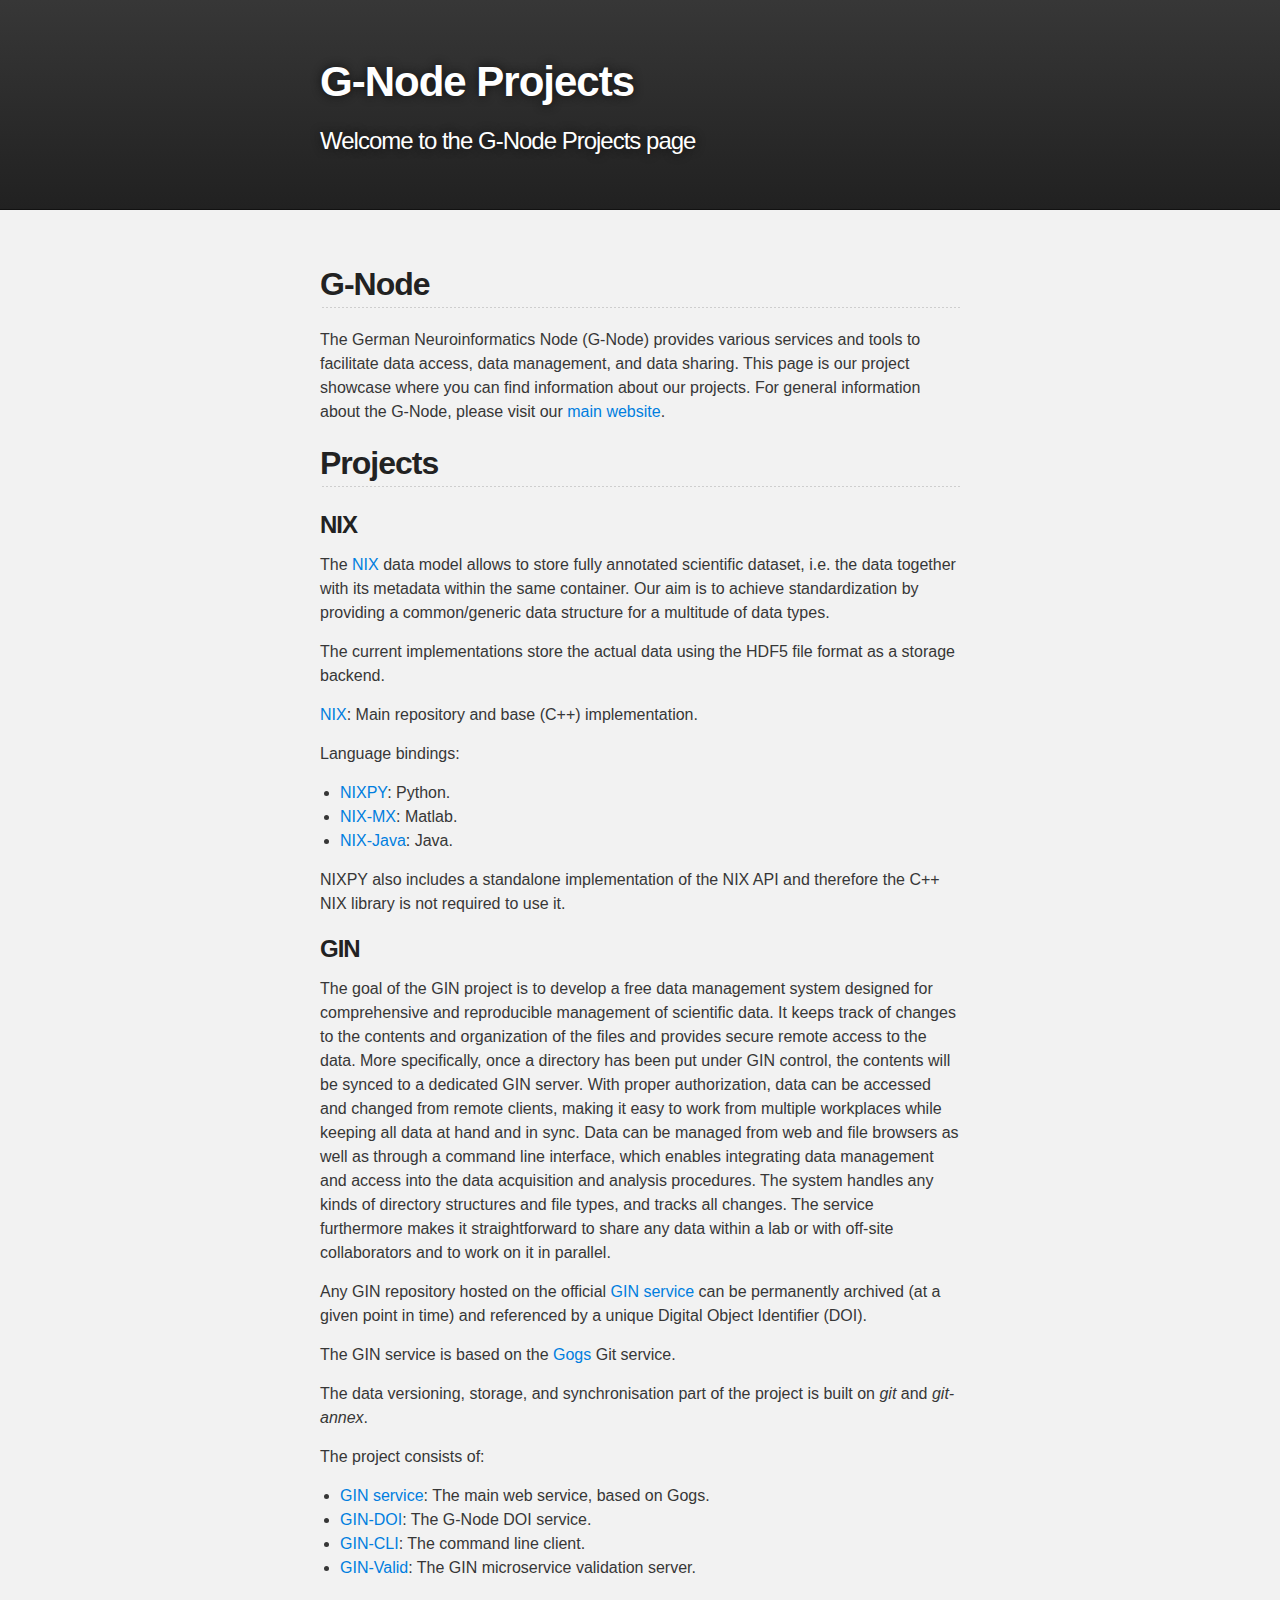
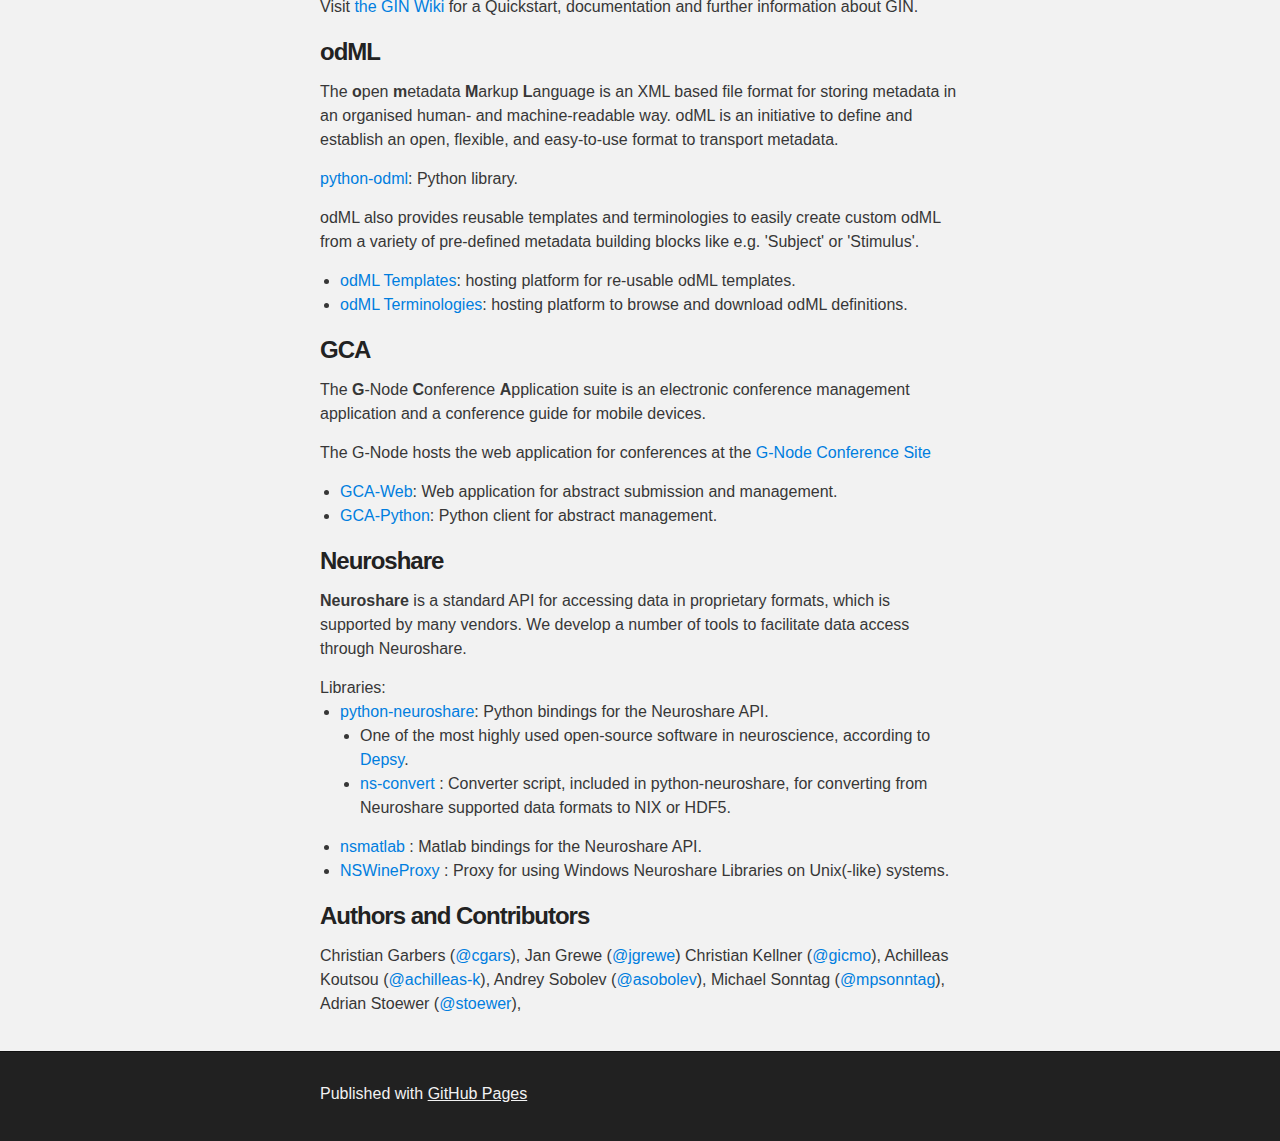
==== commit 77ed11ed: "Remove GIN-Proc link and rephrase some of the GIN links" ====
--- a/index.html
+++ b/index.html
@@ -118,11 +118,10 @@
 <p>The project consists of:</p>
 
 <ul>
-    <li><a href="https://github.com/G-Node/gogs">GIN service</a>: The serverside service, based on Gogs.</li>
+    <li><a href="https://github.com/G-Node/gogs">GIN service</a>: The main web service, based on Gogs.</li>
     <li><a href="https://github.com/G-Node/gin-doi">GIN-DOI</a>: The G-Node DOI service.</li>
     <li><a href="https://github.com/G-Node/gin-cli">GIN-CLI</a>: The command line client.</li>
-    <li><a href="https://github.com/G-Node/gin-valid">GIN-VALID</a>: The gin microservice validation server.</li>
-    <li><a href="https://github.com/G-Node/gin-proc">GIN-PROC</a>: The gin microservice pipeline processing server.</li>
+    <li><a href="https://github.com/G-Node/gin-valid">GIN-Valid</a>: The GIN microservice validation server.</li>
 </ul>
 
 <p>Visit <a href="https://web.gin.g-node.org/G-Node/Info/wiki">the GIN Wiki</a>
@@ -162,15 +161,9 @@
 <p>The G-Node hosts the web application for conferences at the
     <a href="https://abstracts.g-node.org/conferences">G-Node Conference Site</a></p>
 
-<p>The conference guide apps can be found on the
-    <a href="https://play.google.com/store/apps/developer?id=G-Node+Development+Team">Google Play</a> and
-    <a href="https://itunes.apple.com/us/developer/thomas-wachtler/id1154537542">iTunes App</a> stores.</p>
-
 <ul>
     <li><a href="https://github.com/G-Node/gca-web">GCA-Web</a>: Web application for abstract submission and management.</li>
     <li><a href="https://github.com/G-Node/gca-python">GCA-Python</a>: Python client for abstract management.</li>
-    <li><a href="https://github.com/G-Node/gca-ios">GCA-iOS</a>: Conference guide, iOS app.</li>
-    <li><a href="https://github.com/G-Node/gca-android">GCA-Android</a>: Conference guide, Android app.</li>
 </ul>
 
 <h3>
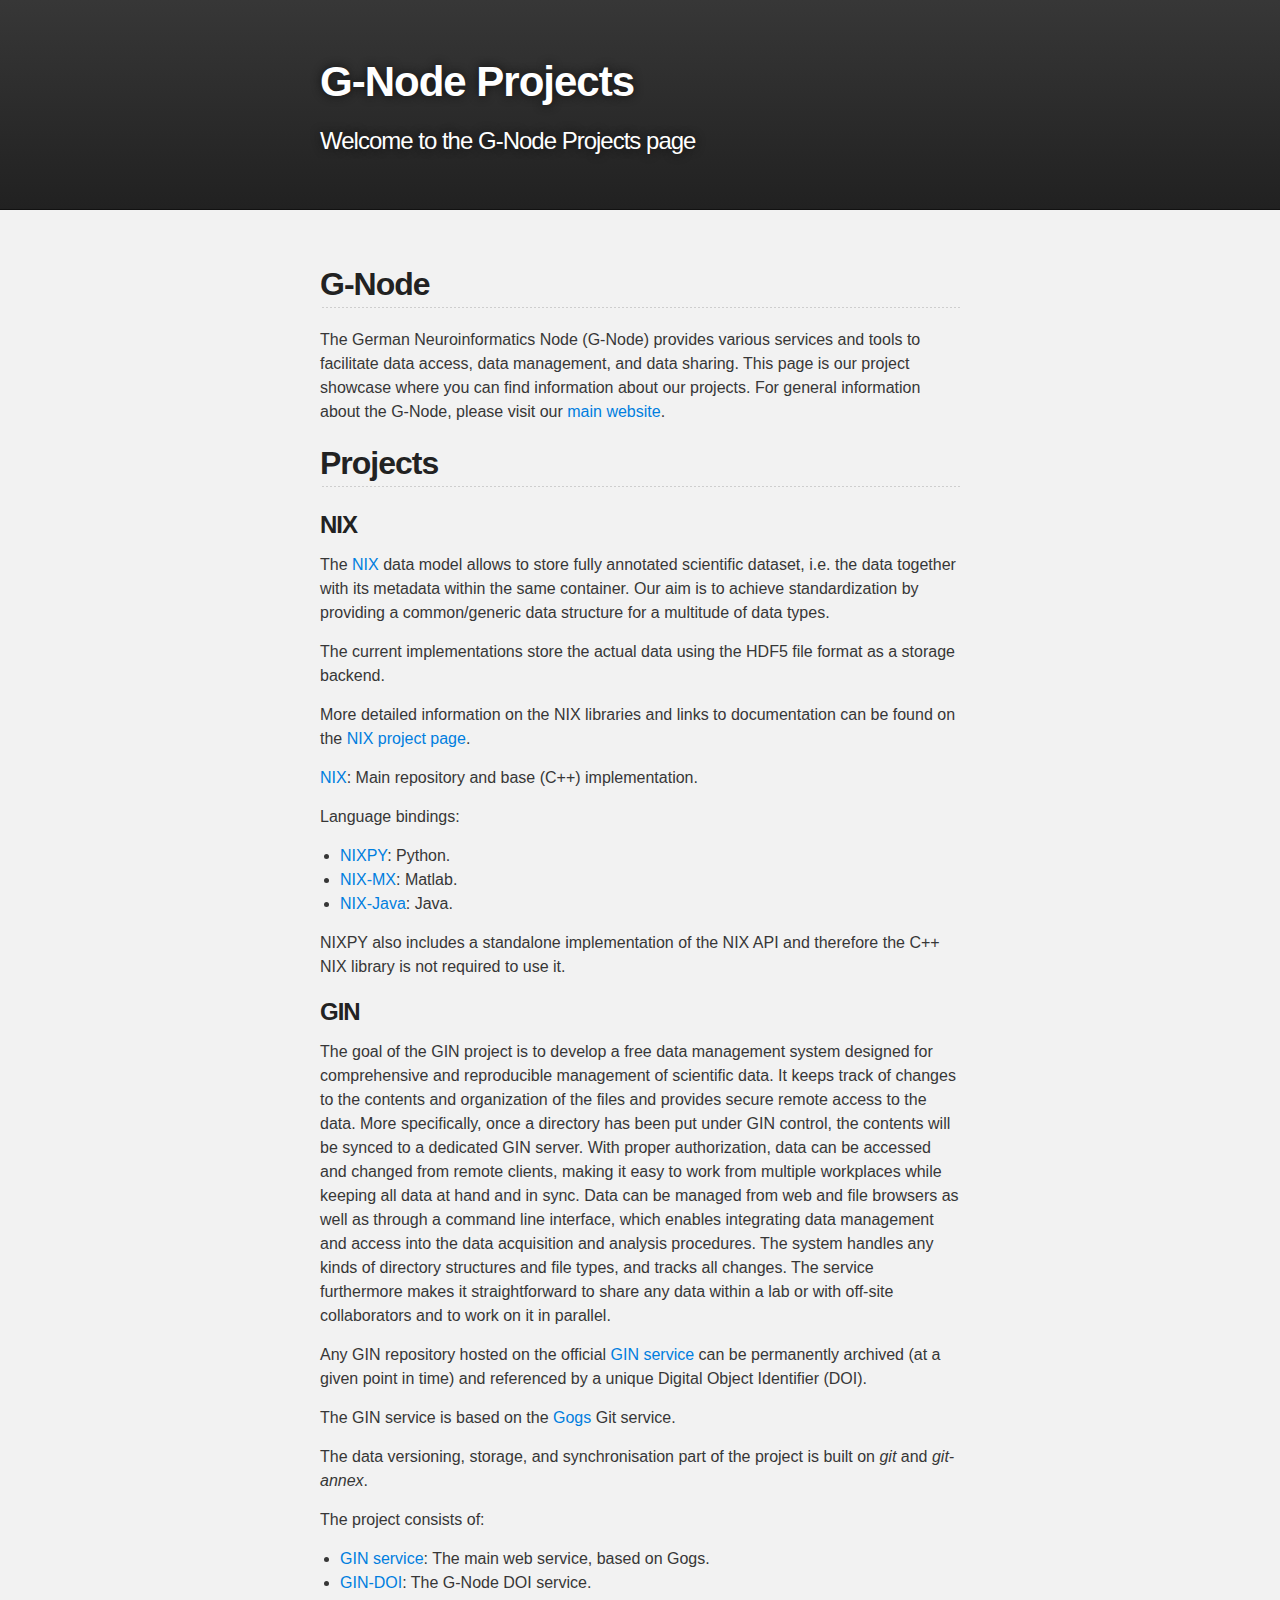
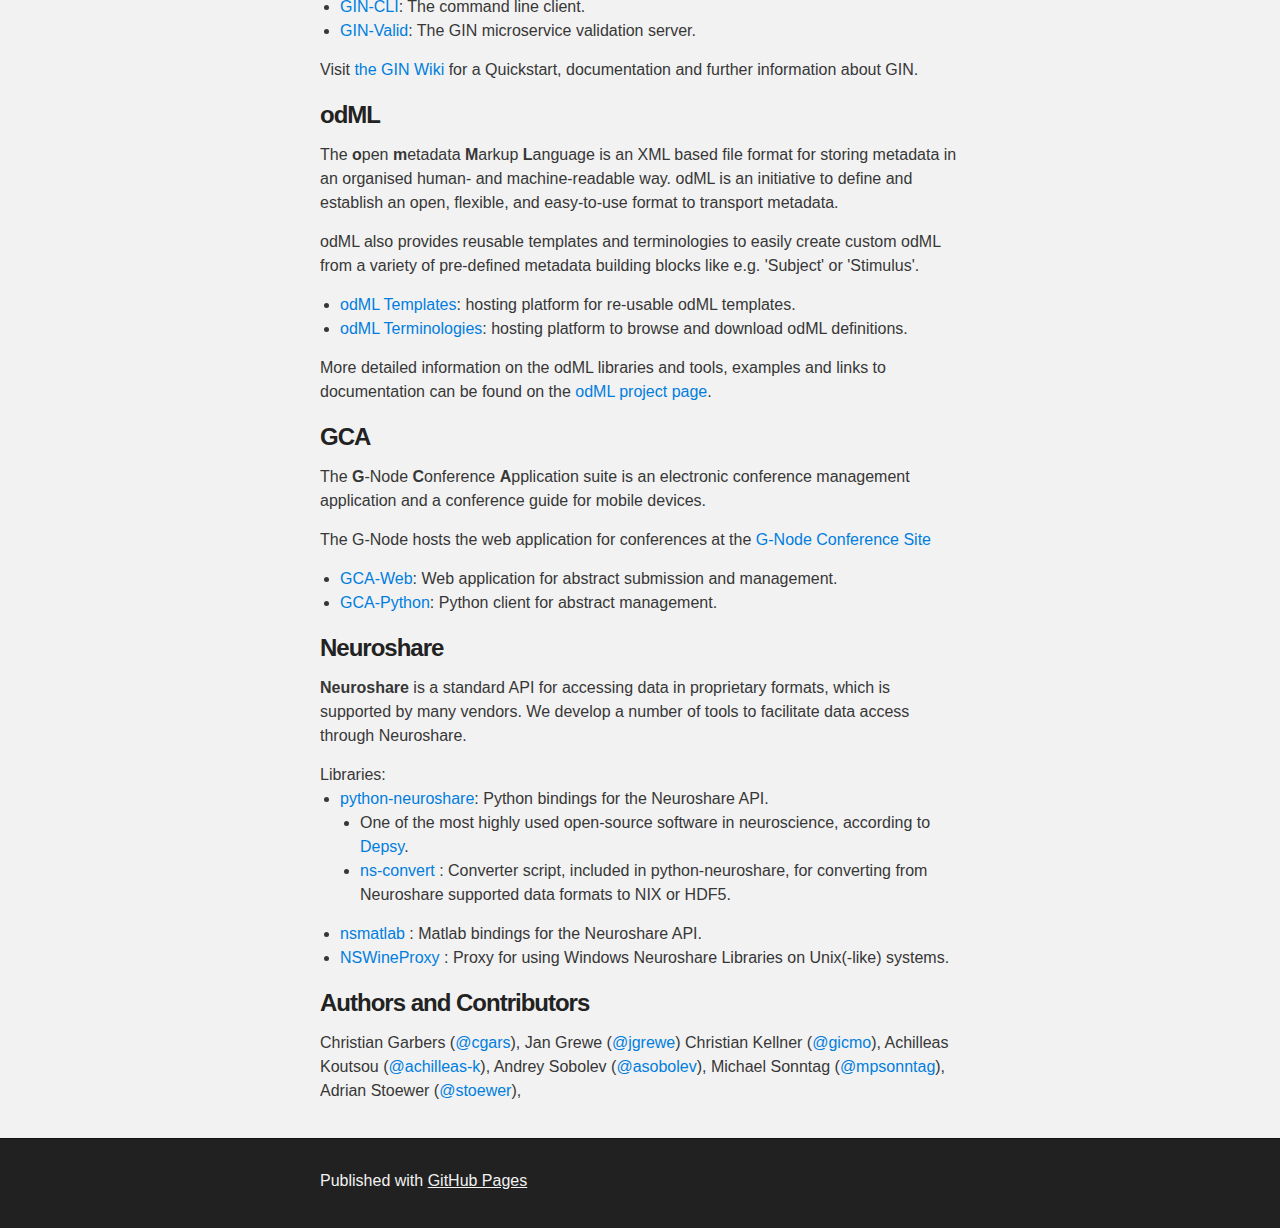
==== commit 110fe38d: "Add g-node.github.io/odml projects page link" ====
--- a/index.html
+++ b/index.html
@@ -77,6 +77,8 @@
 
 <p>The current implementations store the actual data using the HDF5 file format as a storage backend.</p>
 
+<p>More detailed information on the NIX libraries and links to documentation can be found on the <a href="https://g-node.github.io/nix">NIX project page</a>.</p>
+
 <p><a href="https://github.com/G-Node/nix">NIX</a>: Main repository and base (C++) implementation.</p>
 
 <p>Language bindings:</p>
@@ -137,7 +139,6 @@
 <p>The <strong>o</strong>pen <strong>m</strong>etadata <strong>M</strong>arkup <strong>L</strong>anguage
     is an XML based file format for storing metadata in an organised human- and machine-readable way.
     odML is an initiative to define and establish an open, flexible, and easy-to-use format to transport metadata.</p>
-<p><a href="https://github.com/G-Node/python-odml">python-odml</a>: Python library.</p>
 
 <p>odML also provides reusable templates and terminologies to easily create custom odML from a variety of
     pre-defined metadata building blocks like e.g. 'Subject' or 'Stimulus'.</p>
@@ -147,6 +148,9 @@
     <li><a href="https://terminologies.g-node.org">odML Terminologies</a>: hosting platform
         to browse and download odML definitions.</li>
 </ul>
+
+<p>More detailed information on the odML libraries and tools, examples and links to documentation
+    can be found on the <a href="https://g-node.github.io/python-odml">odML project page</a>.</p>
 
 <h3>
     <a id="GCA" class="anchor" href="#gca" aria-hidden="true">
